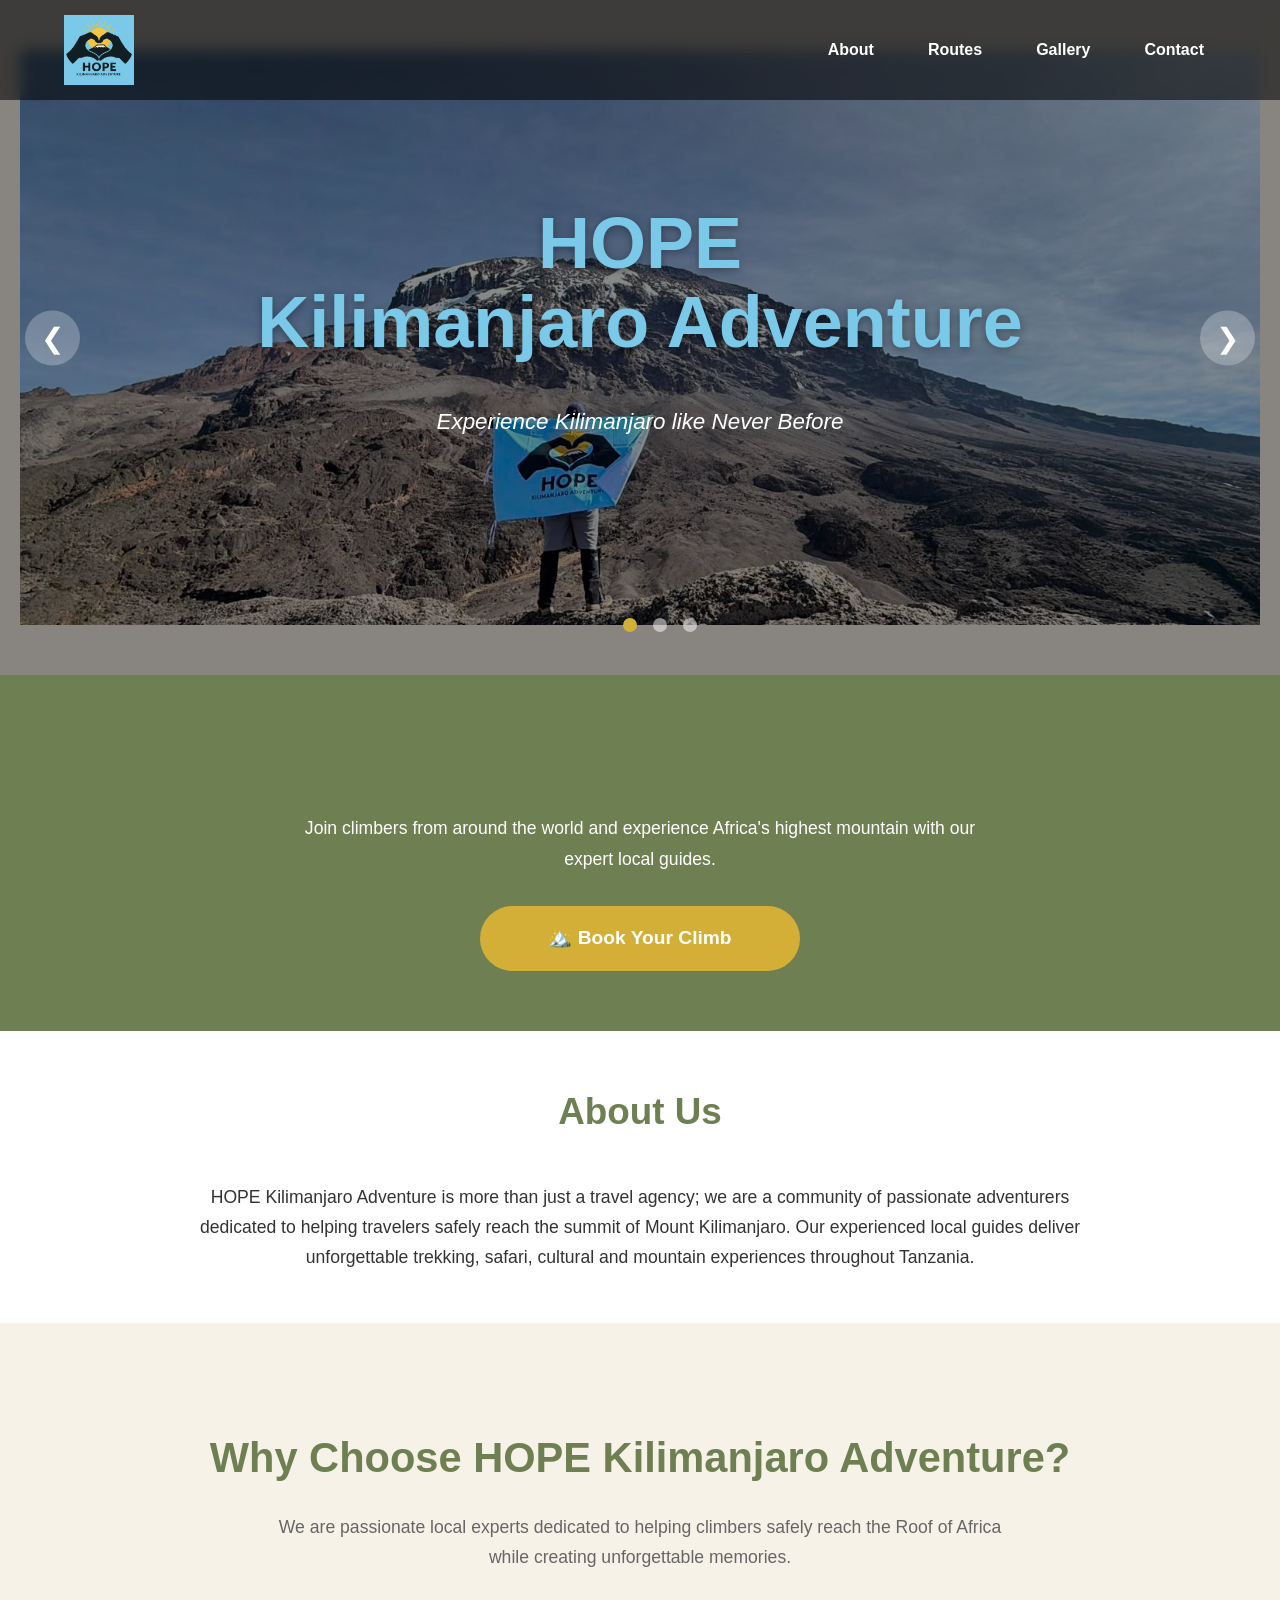
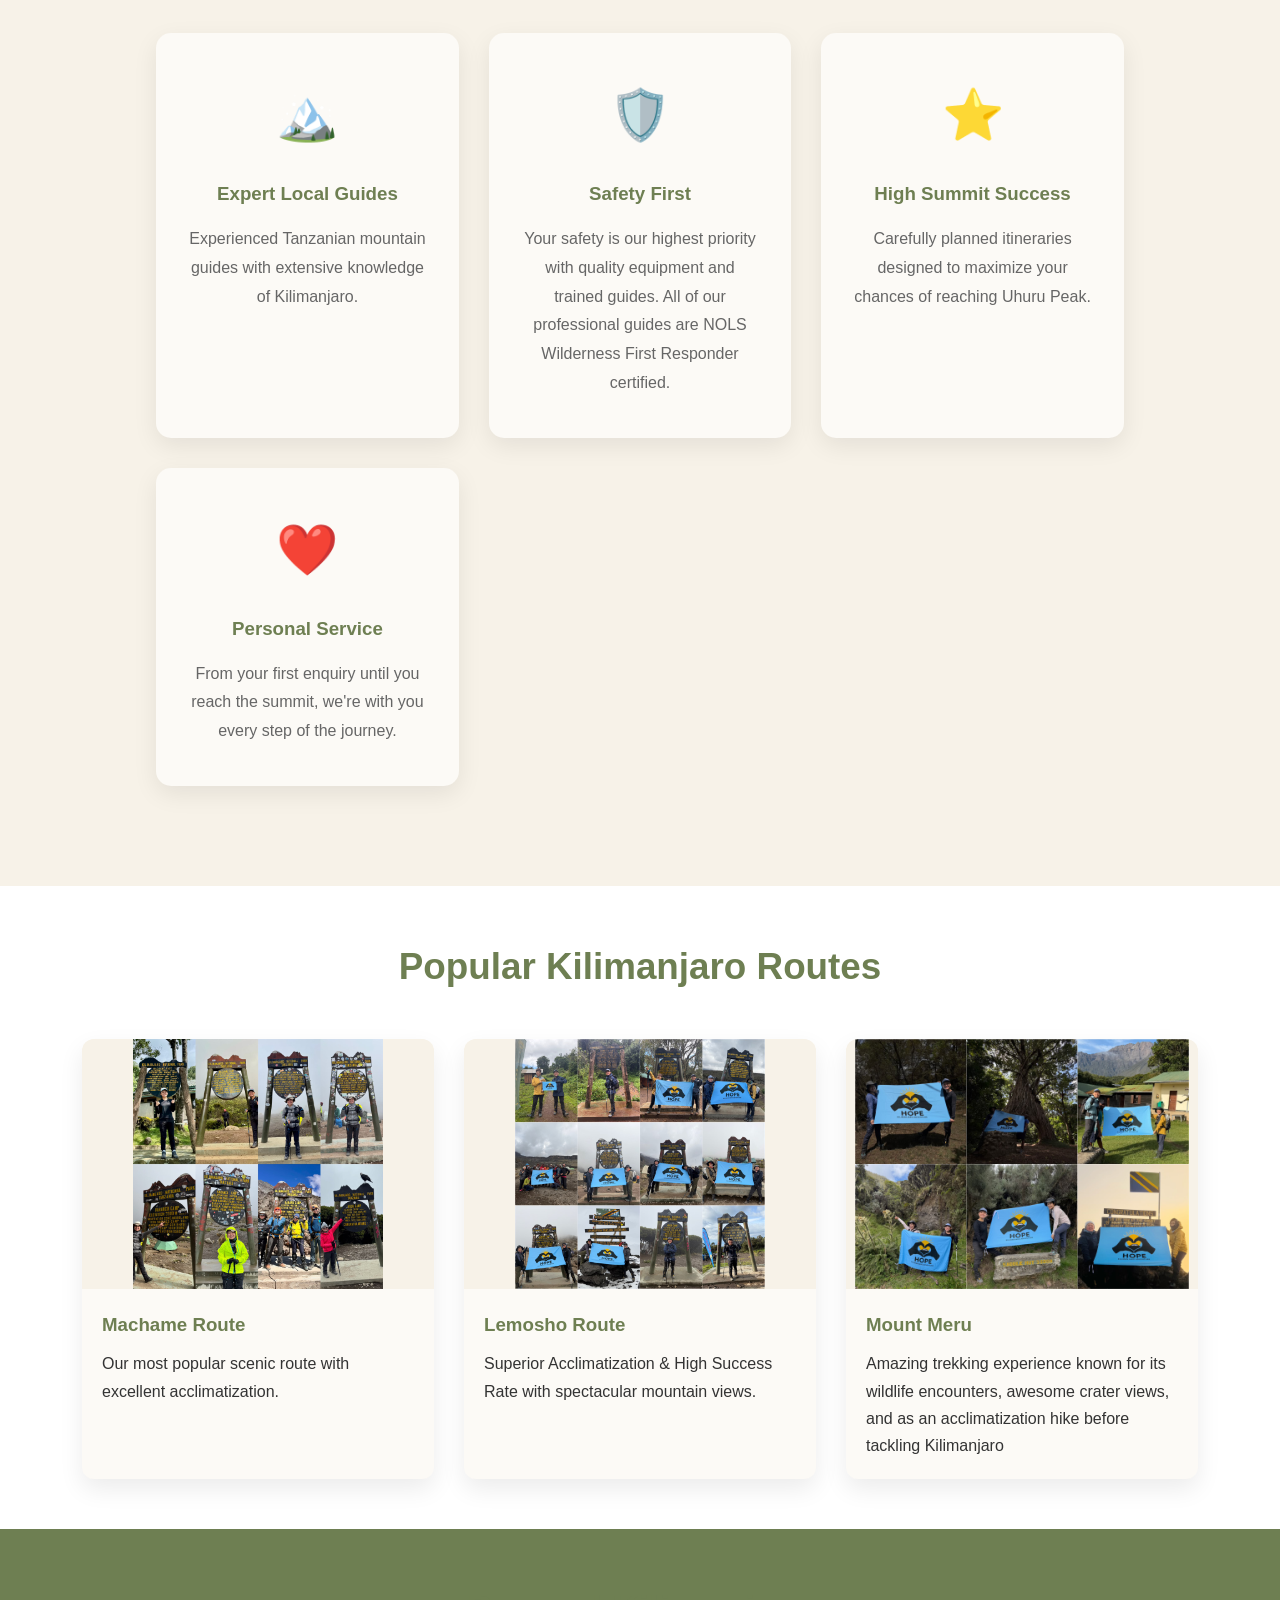
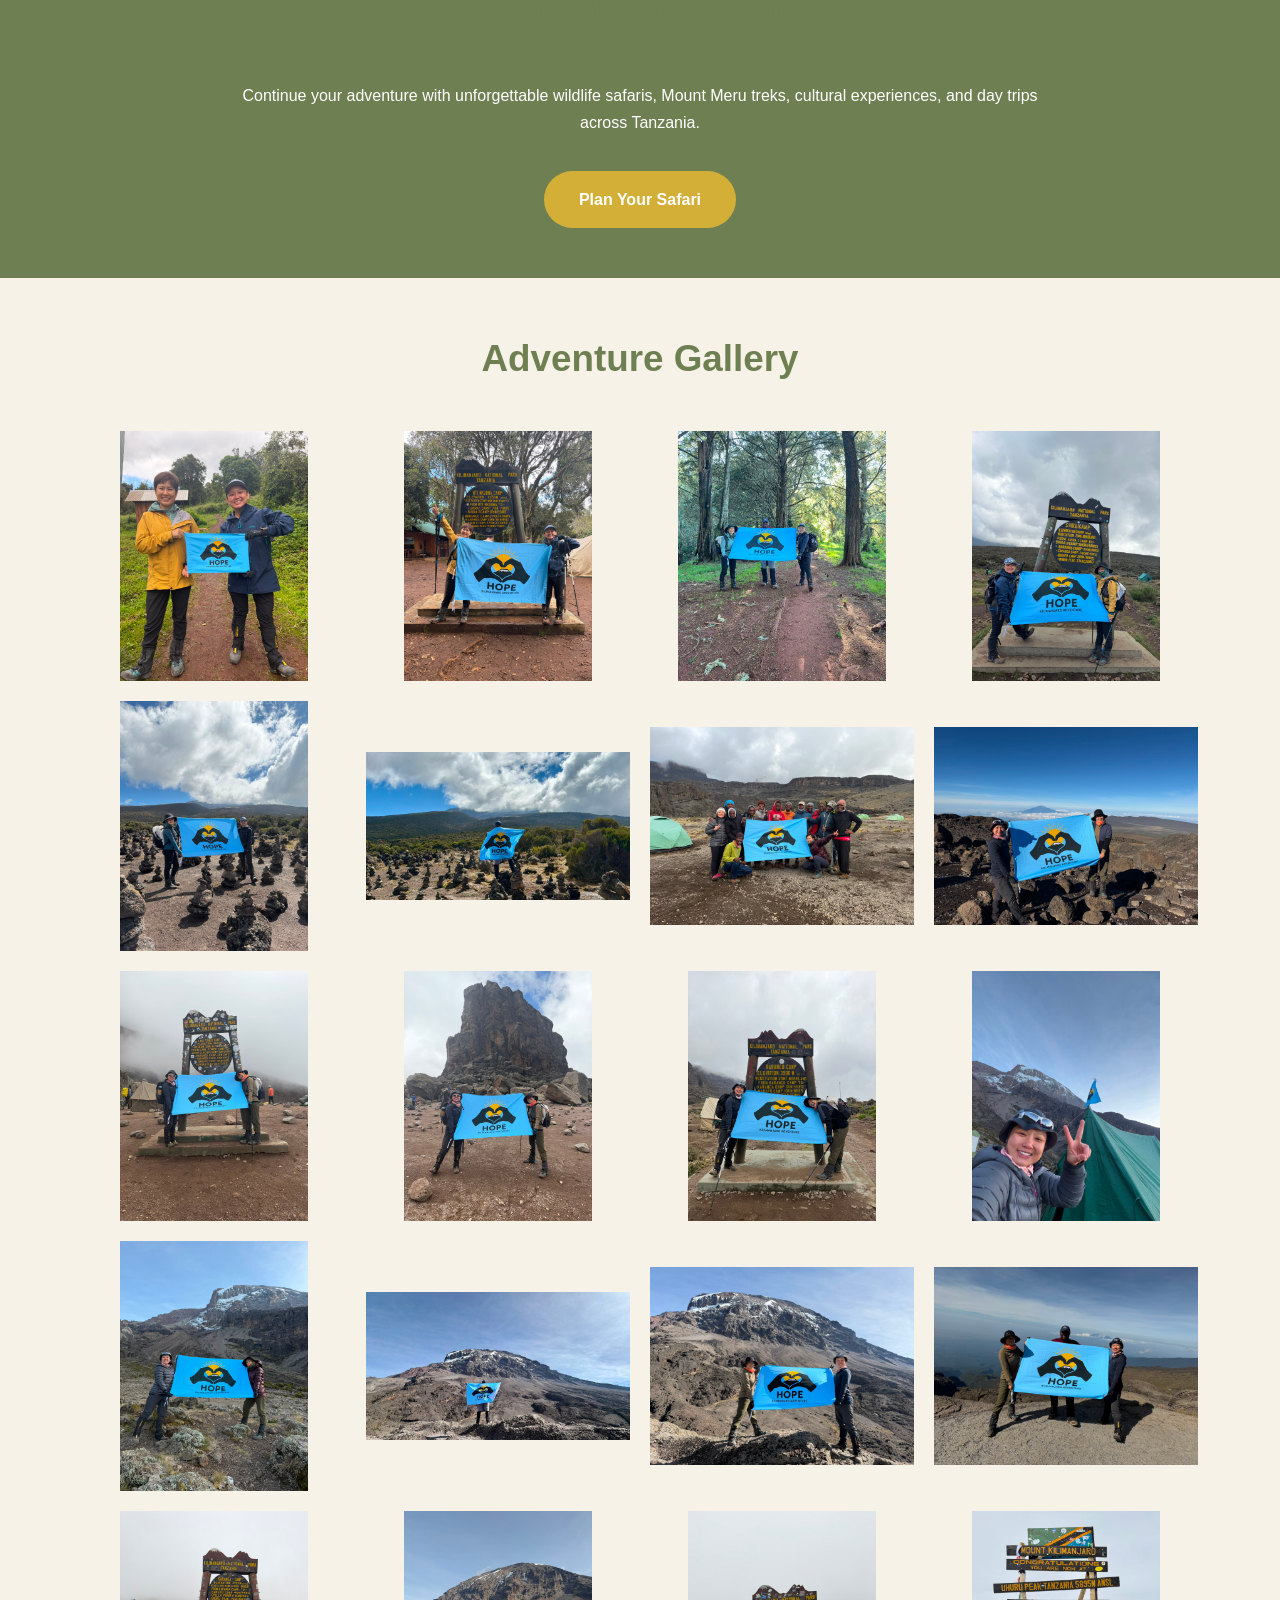
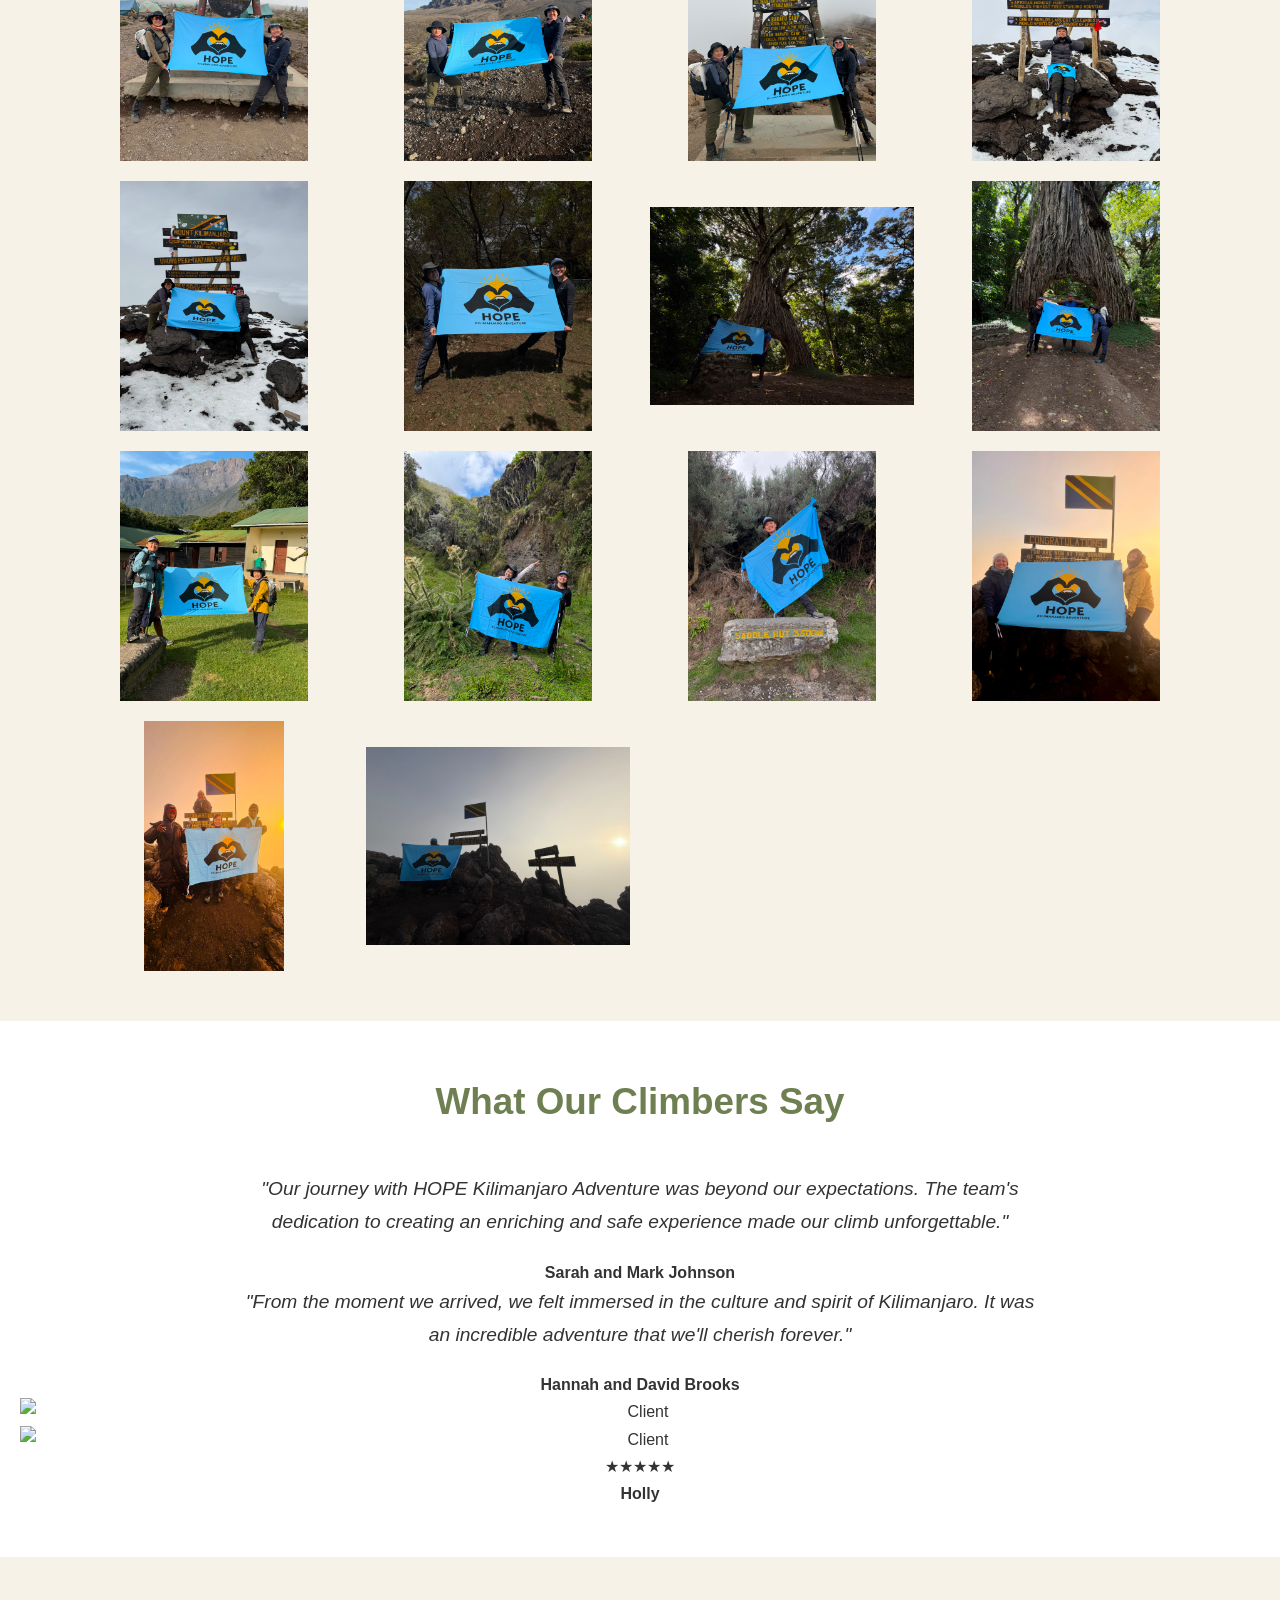
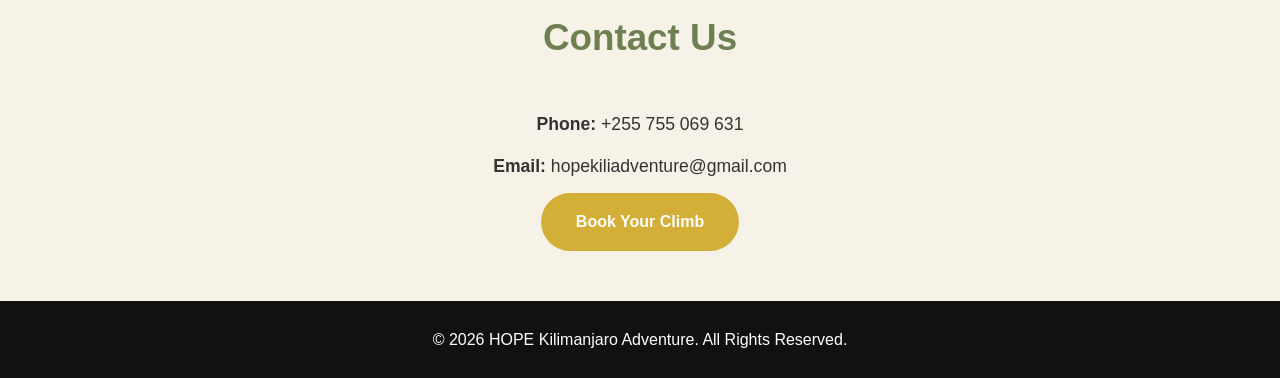
==== index.html @ ccfd760a "Update index.html" ====
<!DOCTYPE html>
<html lang="en">
<head>
    <meta charset="UTF-8">
    <meta name="viewport" content="width=device-width, initial-scale=1.0">
    <title>HOPE Kilimanjaro Adventure | Climb the Roof of Africa</title>

    <meta name="description" content="Experience unforgettable Kilimanjaro climbing adventures with HOPE Kilimanjaro Adventure. Local guides, safe expeditions, wildlife safaris, Mount Meru treks and cultural tours. You will. You can. You do it.">
<meta name="viewport" content="width=device-width, initial-scale=1.0">
    <link rel="stylesheet" href="css/style.css">
</head>

<body>

<!-- ================= HEADER ================= -->

<header class="header">
    <div class="container">

        <a href="#" class="logo">
            <img src="images/logo.jpeg" alt="Logo">
        </a>

        <div class="menu-toggle" id="menu-toggle">
            <span></span>
            <span></span>
            <span></span>
        </div>

   <nav class="navbar" id="navbar">
    <ul>
        <li><a href="#about">About</a></li>
        <li><a href="#routes">Routes</a></li>
        <li><a href="#gallery">Gallery</a></li>
        <li><a href="#contact">Contact</a></li>
    </ul>
</nav>

    </div>
</header>


  <!-- ================= HERO SLIDER ================= -->

<section class="hero">

    <div class="slider">

        <!-- Slide 1 -->
        <div class="slide active">
            <img src="images/hero.jpeg" alt="Mount Kilimanjaro">
        </div>

        <!-- Slide 2 -->
        <div class="slide">
            <img src="images/summit.png" alt="Kilimanjaro Summit">
        </div>

        <!-- Slide 3 (Upload later as images/slide3.jpeg) -->
        <div class="slide">
            <img src="images/slide3.png" alt="Kilimanjaro Adventure">
        </div>

    </div>

    <!-- Dark Overlay -->

    <div class="hero-overlay">

        <h1>
            <span class="gold">HOPE</span><br>
            Kilimanjaro Adventure
        </h1>

        <p>
            Experience Kilimanjaro like Never Before
        </p>

        
    </div>

    <!-- Navigation Arrows -->

    <button class="prev">&#10094;</button>

    <button class="next">&#10095;</button>

    <!-- Navigation Dots -->

    <div class="dots">

        <span class="dot active"></span>

        <span class="dot"></span>

        <span class="dot"></span>

    </div>

</section>

 <!-- ================= BOOK YOUR CLIMB ================= -->

<section class="book-section">

    <h2>Ready for Your Kilimanjaro Adventure?</h2>

    <p>
        Join climbers from around the world and experience Africa's highest mountain with our expert local guides.
    </p>

    <a href="mailto:hopekiliadventure@gmail.com?subject=Book%20Your%20Climb"
       class="book-btn">
       🏔️ Book Your Climb
    </a>

</section>   
    
<!-- ================= ABOUT ================= -->

<section id="about" class="about">

    <div class="container">

        <h2>About Us</h2>

        <p>
            HOPE Kilimanjaro Adventure is more than just a travel agency;
            we are a community of passionate adventurers dedicated to
            helping travelers safely reach the summit of Mount Kilimanjaro.
            Our experienced local guides deliver unforgettable trekking,
            safari, cultural and mountain experiences throughout Tanzania.
        </p>

    </div>

</section>
<!-- ================= WHY CHOOSE US ================= -->

<section class="why-us">

    <div class="container">

        <h2>Why Choose HOPE Kilimanjaro Adventure?</h2>

        <p class="section-intro">
            We are passionate local experts dedicated to helping climbers safely reach the Roof of Africa while creating unforgettable memories.
        </p>

        <div class="features">

            <div class="feature-card">
                <div class="icon">🏔️</div>
                <h3>Expert Local Guides</h3>
                <p>Experienced Tanzanian mountain guides with extensive knowledge of Kilimanjaro.</p>
            </div>

            <div class="feature-card">
                <div class="icon">🛡️</div>
                <h3>Safety First</h3>
                <p>Your safety is our highest priority with quality equipment and trained guides. All of our professional guides are NOLS Wilderness First Responder certified.</p>
            </div>

            <div class="feature-card">
                <div class="icon">⭐</div>
                <h3>High Summit Success</h3>
                <p>Carefully planned itineraries designed to maximize your chances of reaching Uhuru Peak.</p>
            </div>

            <div class="feature-card">
                <div class="icon">❤️</div>
                <h3>Personal Service</h3>
                <p>From your first enquiry until you reach the summit, we're with you every step of the journey.</p>
            </div>

        </div>

    </div>

</section>

<!-- ================= FEATURED ROUTES ================= -->

<section id="routes" class="routes">

    <div class="container">

        <h2>Popular Kilimanjaro Routes</h2>

        <div class="route-grid">

            <div class="route-card">
                <img src="images/machame.jpeg" alt="Machame Route">
                <h3>Machame Route</h3>
                <p>Our most popular scenic route with excellent acclimatization.</p>
            </div>

            <div class="route-card">
                <img src="images/lemosho.jpeg" alt="Lemosho Route">
                <h3>Lemosho Route</h3>
                <p>Superior Acclimatization & High Success Rate with spectacular mountain views.</p>
            </div>

            <div class="route-card">
                <img src="images/meru.jpeg" alt="Northern Circuit">
                <h3>Mount Meru</h3>
                <p>Amazing trekking experience known for its wildlife encounters, awesome crater views, and as an acclimatization hike before tackling Kilimanjaro</p>
            </div>

        </div>

    </div>

</section>

<!-- ================= SAFARI ================= -->

<section class="safari">

    <div class="container">

        <h2>Beyond Kilimanjaro</h2>

        <p>
            Continue your adventure with unforgettable wildlife safaris,
            Mount Meru treks, cultural experiences, and day trips across Tanzania.
        </p>

        <a href="mailto:hopekiliadventure@gmail.com?subject=Safari%20Inquiry" class="btn">
            Plan Your Safari
        </a>

    </div>

</section>

<!-- ================= GALLERY PREVIEW ================= -->

<section id="gallery" class="gallery-preview">

    <div class="container">

        <h2>Adventure Gallery</h2>

        <div class="gallery-grid">

            <img src="images/kili001.jpeg" alt="Kilimanjaro">

            <img src="images/kili002.jpeg" alt="Kilimanjaro">

            <img src="images/kili003.jpeg" alt="Kilimanjaro">

              <img src="images/kili004.jpeg" alt="Kilimanjaro">

               <img src="images/kili005.jpeg" alt="Kilimanjaro">

            <img src="images/kili006.jpeg" alt="Kilimanjaro">

            <img src="images/kili007.jpeg" alt="Kilimanjaro">

              <img src="images/kili008.jpeg" alt="Kilimanjaro">

            <img src="images/kili009.jpeg" alt="Kilimanjaro">

            <img src="images/kili010.jpeg" alt="Kilimanjaro">

            <img src="images/kili013.jpeg" alt="Kilimanjaro">

            <img src="images/kili014.jpeg" alt="Kilimanjaro">

              <img src="images/kili015.jpeg" alt="Kilimanjaro">

              <img src="images/kili016.jpeg" alt="Kilimanjaro">

              <img src="images/kili017.jpeg" alt="Kilimanjaro">

               <img src="images/kili018.jpeg" alt="Kilimanjaro">

            <img src="images/kili019.jpeg" alt="Kilimanjaro">

            <img src="images/kili020.jpeg" alt="Kilimanjaro">

              <img src="images/kili021.jpeg" alt="Kilimanjaro">

             <img src="images/kili022.jpeg" alt="Kilimanjaro">

              <img src="images/kili023.jpeg" alt="Kilimanjaro">

                  <img src="images/meru01.jpeg" alt="Meru">

            <img src="images/meru02.jpeg" alt="Meru">

            <img src="images/meru03.jpeg" alt="Meru">

              <img src="images/meru04.jpeg" alt="Meru">

               <img src="images/meru05.jpeg" alt="Meru">

            <img src="images/meru06.jpeg" alt="Meru">

            <img src="images/meru07.jpeg" alt="Meru">

              <img src="images/meru08.jpeg" alt="Meru">

            
              <img src="images/meru09.jpeg" alt="Meru">
        </div>

    </div>

</section>

<!-- ================= TESTIMONIALS ================= -->

<section class="testimonials">

    <div class="container">

        <h2>What Our Climbers Say</h2>

        <blockquote>
            "Our journey with HOPE Kilimanjaro Adventure was beyond our expectations. The team's dedication to creating an enriching and safe experience made our climb unforgettable."

       </blockquote>

        <p><strong>Sarah and Mark Johnson</strong></p>
 <blockquote>
            "From the moment we arrived, we felt immersed in the culture and spirit of Kilimanjaro. It was an incredible adventure that we'll cherish forever."

       </blockquote>

        <p><strong>Hannah and David Brooks</strong></p>

        
    </div>

    <img src="images/client_holly.jpg" alt="Client" class="testimonial-photo">

    <div class="testimonial">
    
    <img src="images/client_holly.jpg" 
         alt="Client" 
         class="testimonial-photo">

       <div>★★★★★</div>

    <h4>Holly</h4>
</div>
</section>

<!-- ================= CONTACT ================= -->

<section id="contact" class="contact">

    <div class="container">

        <h2>Contact Us</h2>

        <p><strong>Phone:</strong> +255 755 069 631</p>

        <p><strong>Email:</strong> hopekiliadventure@gmail.com</p>

        <a href="mailto:hopekiliadventure@gmail.com?subject=Book%20Your%20Climb" class="btn">
            Book Your Climb
        </a>

    </div>

</section>

<!-- ================= FOOTER ================= -->

<footer class="footer">

    <div class="container">

        <p>&copy; 2026 HOPE Kilimanjaro Adventure. All Rights Reserved.</p>

    </div>

</footer>

<script src="js/script.js"></script>

</body>
</html>
---- css/style.css ----
/* ==================================================
   HOPE Kilimanjaro Adventure
   Main Stylesheet
================================================== */

*{
    margin:0;
    padding:0;
    box-sizing:border-box;
}

html{
    scroll-behavior:smooth;
}

body{
    font-family:Arial, Helvetica, sans-serif;
    color:#333;
    background:#fff;
    line-height:1.7;
}

img{
    max-width:100%;
    display:block;
}

a{
    text-decoration:none;
}

.container{
    width:90%;
    max-width:1200px;
    margin:auto;
}

/* ================= HEADER ================= */

.header{
    position:fixed;
    top:0;
    left:0;
    width:100%;
    z-index:999;
    background:rgba(0,0,0,.55);
    backdrop-filter:blur(8px);
}

.header .container{
    display:flex;
    justify-content:space-between;
    align-items:center;
    padding:15px 0;
}

.logo img{
    height:70px;
    transition:all .3s ease;
}


.navbar ul{
    display:flex;
    list-style:none;
    gap:30px;
}

.navbar a{
    color:#fff;
    font-weight:bold;
    transition:.3s;
    padding:12px;
    display:block;
}

.navbar a:hover{
    color:#d4af37;
}

/* ================= HERO ================= */


.hero{
    position:relative;
    height:75vh;
    overflow:hidden;
}

.hero-image{
    width:100%;
    height:100%;
    object-fit:cover;
}

.hero-overlay{
    position:absolute;
    inset:0;
    background:rgba(0,0,0,.45);
    display:flex;
    flex-direction:column;
    justify-content:center;
    align-items:center;
    text-align:center;
    color:#fff;
    padding:20px;
}

.hero-overlay h1{
    font-size:4rem;
    margin-bottom:20px;
}

.hero-overlay p{
    font-size:1.3rem;
    max-width:700px;
    margin-bottom:30px;
}

.btn{
    display:inline-block;
    background:#d4af37;
    color:#fff;
    padding:15px 35px;
    border-radius:40px;
    font-weight:bold;
    transition:.3s;
}

.btn:hover{
    background:#6E7F52;
    transform:translateY(-3px);
}

/* ================= SECTIONS ================= */

section{
    padding:50px 20px;
    background:#F7F2E8;   /* Natural light beige */
}

section h2{
    text-align:center;
    font-size:2.3rem;
    color:#6E7F52;
    margin-bottom:40px;
}

/* ================= ABOUT ================= */

.about,
.routes,
.testimonials{
    background:#FFFFFF;
}

.about p{
    max-width:900px;
    margin:0 auto;
    text-align:center;
    font-size:1.1rem;
}

/* ================= WHY CHOOSE US ================= */

/* ===========================
   WHY CHOOSE US
=========================== */

.why-us{
    padding:100px 8%;
    background:#F7F2E8;
    text-align:center;
}

.why-us h2{
    font-size:2.6rem;
    color:#6E7F52;
    margin-bottom:20px;
}

.section-intro{
    max-width:760px;
    margin:0 auto 60px;
    font-size:1.1rem;
    color:#666;
}

.features{
    display:grid;
    grid-template-columns:repeat(auto-fit,minmax(250px,1fr));
    gap:30px;
}

.feature-card{
     background:#FCFAF6;
    padding:40px 30px;
    border-radius:15px;
    transition:.3s;
    box-shadow:0 8px 25px rgba(0,0,0,.08);
}

.feature-card:hover{
    transform:translateY(-10px);
}

.icon{
    font-size:50px;
    margin-bottom:20px;
}

.feature-card h3{
    color:#6E7F52;
    margin-bottom:15px;
}

.feature-card p{
    color:#666;
    line-height:1.8;
}

/* ================= ROUTES ================= */

.routes{
    background:#fff;
}

.route-grid{
    display:grid;
    grid-template-columns:repeat(auto-fit,minmax(300px,1fr));
    gap:30px;
}

.route-card{
   background:#FCFAF6;
   border-radius:12px;
    overflow:hidden;
    box-shadow:0 10px 25px rgba(0,0,0,.08);
    transition:.3s;
}

.route-card:hover{
    transform:translateY(-10px);
}

.route-card img{
     width:100%;
    height:250px;
    object-fit:contain;
   background:#F7F2E8;
}

.route-card h3{
    padding:20px 20px 10px;
    color:#6E7F52;
}

.route-card p{
    padding:0 20px 20px;
}

/* ================= SAFARI ================= */

.safari{
    background:#6E7F52;
    color:#fff;
    text-align:center;
}

.safari p{
    max-width:800px;
    margin:20px auto 35px;
}

/* ================= GALLERY ================= */

.gallery-preview{
     background:#F7F2E8;
}

.gallery-grid{
    display:grid;
    grid-template-columns:repeat(auto-fit,minmax(250px,1fr));
    gap:20px;
}

.gallery-grid img{
      width:100%;
    height:250px;
    object-fit:contain;
    object-position:center;
    background:#F7F2E8;   /* Matches your beige theme */
    border-radius:10px;
    transition:.3s;
}

.gallery-grid img:hover{
    transform:scale(1.05);
}

/* ================= TESTIMONIALS ================= */

.testimonials{
    background:#ffffff;
    text-align:center;
}

.testimonials blockquote{
    max-width:800px;
    margin:0 auto 20px;
    font-size:1.2rem;
    font-style:italic;
}

/* ================= CONTACT ================= */

.contact{
 background:#F7F2E8;
   text-align:center;
}

.contact p{
    margin:12px 0;
    font-size:1.1rem;
}

/* ================= FOOTER ================= */

.footer{
    background:#111;
    color:#fff;
    text-align:center;
    padding:25px;
}

/* ==========================================
   HERO IMAGE SLIDER
========================================== */

.hero{
    position:relative;
    width:100%;
    height:75vh;
    overflow:hidden;
}

.slider{
    width:100%;
    height:100%;
    position:relative;
}

.slide{
    position:absolute;
    width:100%;
    height:100%;
    opacity:0;
    transition:opacity 1.2s ease-in-out;
}

.slide.active{
    opacity:1;
}

.slide img{
    width:100%;
    height:100%;
    object-fit:cover;
}

.hero-overlay{
    position:absolute;
    inset:0;
    background:rgba(0,0,0,.45);
    display:flex;
    flex-direction:column;
    justify-content:center;
    align-items:center;
    text-align:center;
    color:#fff;
    z-index:5;
    padding:20px;
}
.hero-overlay h1{
    font-size:4.5rem;
    line-height:1.1;
    font-weight:700;
    text-shadow:0 5px 20px rgba(0,0,0,.5);
    color:#7AC9E8;
}
.gold{
    color:#7AC9E8;
}

.hero-overlay h1{
    color:#7AC9E8;
    text-shadow:0 2px 8px rgba(0,0,0,.35);
}
.hero-overlay p{
    margin-top:20px;
    font-size:1.4rem;
    font-style:italic;
    max-width:700px;
}

.hero-overlay .btn{
    margin-top:35px;
}

/* ---------- Arrows ---------- */

.prev,
.next{
    position:absolute;
    top:50%;
    transform:translateY(-50%);
    width:55px;
    height:55px;
    border:none;
    border-radius:50%;
    background:rgba(255,255,255,.25);
    color:#fff;
    font-size:28px;
    cursor:pointer;
    z-index:10;
    transition:.3s;
}

.prev{
    left:25px;
}

.next{
    right:25px;
}

.prev:hover,
.next:hover{
    background:#d4af37;
}

/* ---------- Dots ---------- */

.dots{
    position:absolute;
    bottom:35px;
    width:100%;
    text-align:center;
    z-index:10;
}

.dot{
    width:14px;
    height:14px;
    margin:0 6px;
    display:inline-block;
    border-radius:50%;
    background:rgba(255,255,255,.5);
    cursor:pointer;
    transition:.3s;
}

.dot.active{
    background:#d4af37;
}

/* ---------- Mobile ---------- */

@media(max-width:768px){

.hero-overlay h1{
    font-size:2rem;
}

.hero-overlay p{
    font-size:1rem;
}

.prev,
.next{
    width:45px;
    height:45px;
    font-size:22px;
}

}
/* ================= BOOK CTA ================= */

.book-section{
    background:#6E7F52;
    color:white;
    text-align:center;
    padding:60px 20px;
}

.book-section h2{
    font-size:2.3rem;
    margin-bottom:15px;
}

.book-section p{
    max-width:700px;
    margin:0 auto 30px;
    font-size:1.1rem;
    line-height:1.8;
}

.book-btn{
    display:inline-block;
      padding:16px 32px;
    width:90%;
    max-width:320px;
    text-align:center;
       background:#d4af37;
    color:white;
    text-decoration:none;
    font-size:1.2rem;
    font-weight:bold;
    border-radius:50px;
    transition:.3s;
}

.book-btn:hover{
    background:#b88f24;
    transform:translateY(-4px);
}

/* ===================================
   MODERN HAMBURGER MENU
=================================== */

.menu-toggle{
    display:none;
    width:35px;
    cursor:pointer;
    z-index:1001;
}

.menu-toggle span{
    display:block;
    width:35px;
    height:4px;
    margin:6px 0;
    background:#fff;
    border-radius:3px;
    transition:.3s;
}

.menu-toggle.active span:nth-child(1){
    transform:translateY(10px) rotate(45deg);
}

.menu-toggle.active span:nth-child(2){
    opacity:0;
}

.menu-toggle.active span:nth-child(3){
    transform:translateY(-10px) rotate(-45deg);
}

@media (max-width:768px){

.header .container{
    display:flex;
    justify-content:space-between;
    align-items:center;
    padding:12px 20px;
}

.logo img{
    height:55px;
}

.menu-toggle{
    display:block;
}

.navbar{
    position:absolute;
    top:100%;
    left:0;
    width:100%;
    background:rgba(0,0,0,.96);
    display:none;
}

.navbar.active{
    display:block;
}

.navbar ul{
    display:flex;
    flex-direction:column;
    gap:0;
    padding:20px 0;
}

.navbar li{
    list-style:none;
}

.navbar a{
    display:block;
    text-align:center;
    padding:16px;
    color:#fff;
    font-size:18px;
}

}
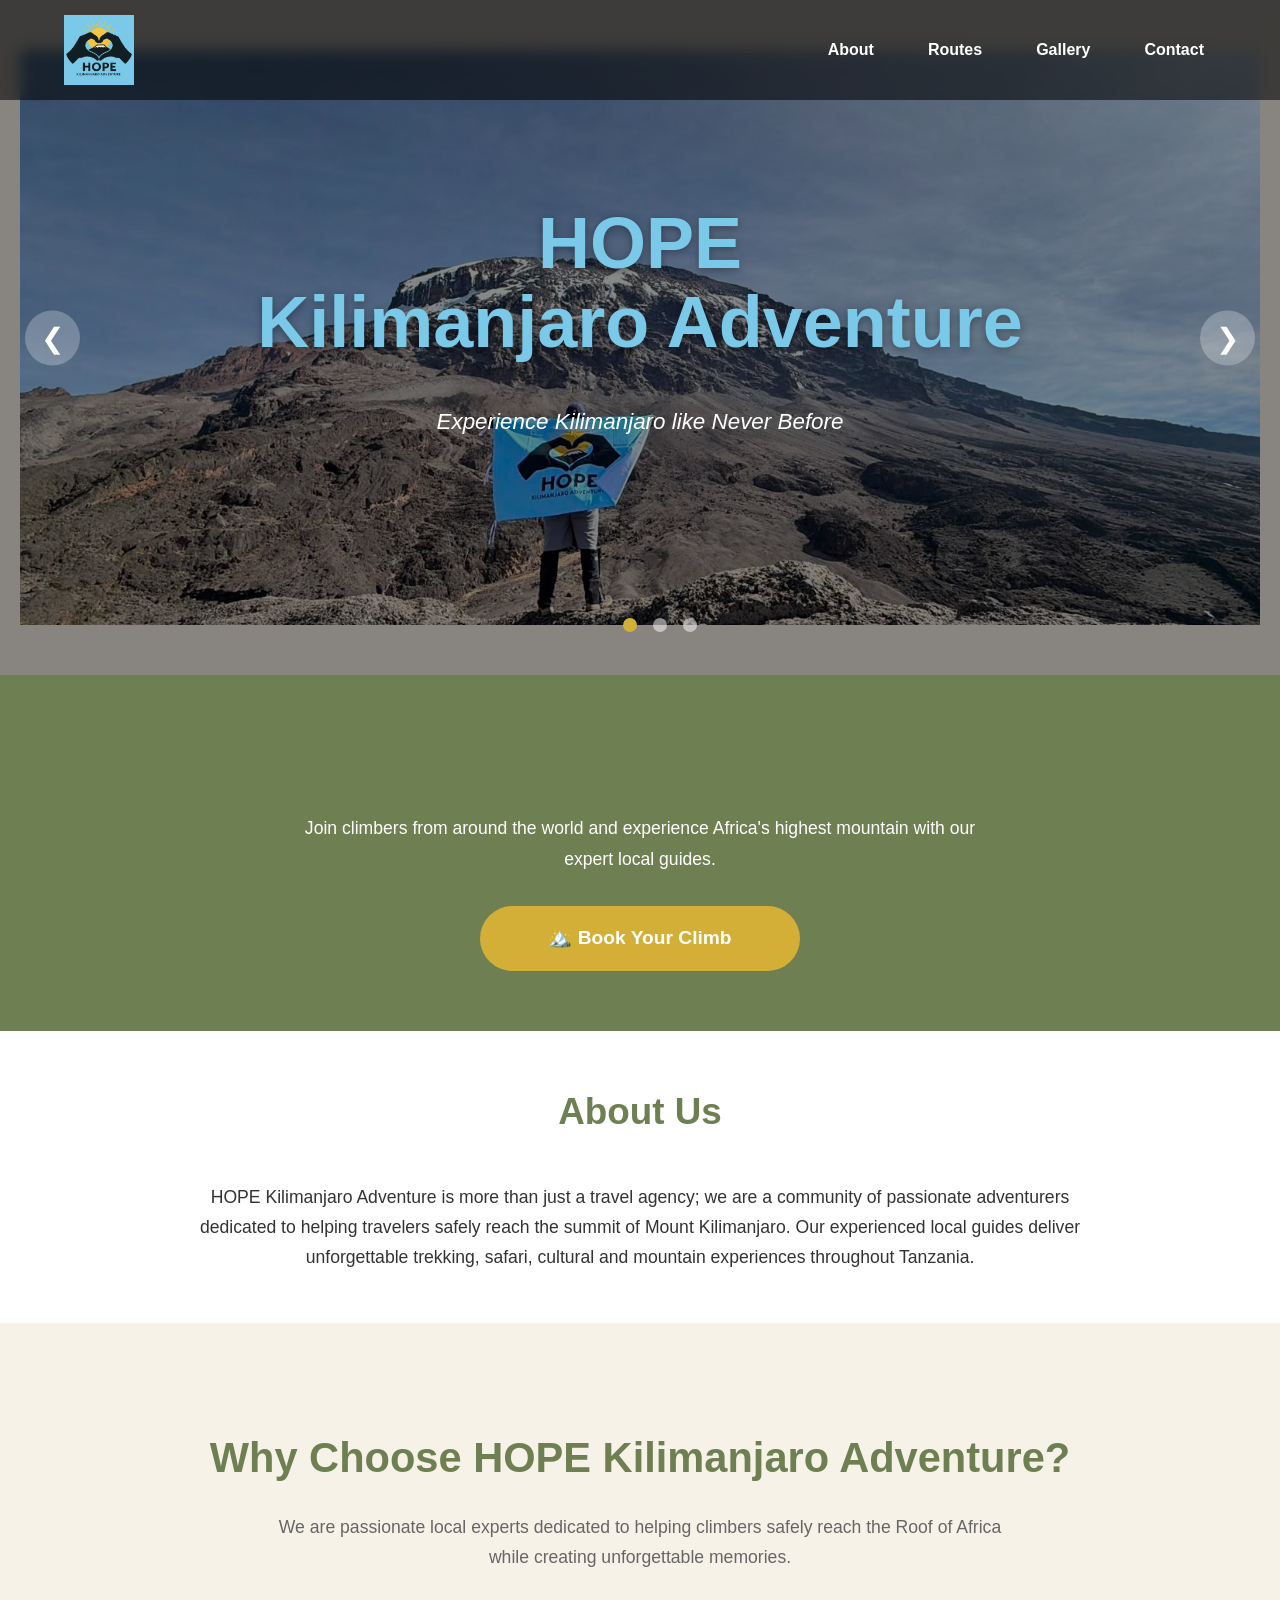
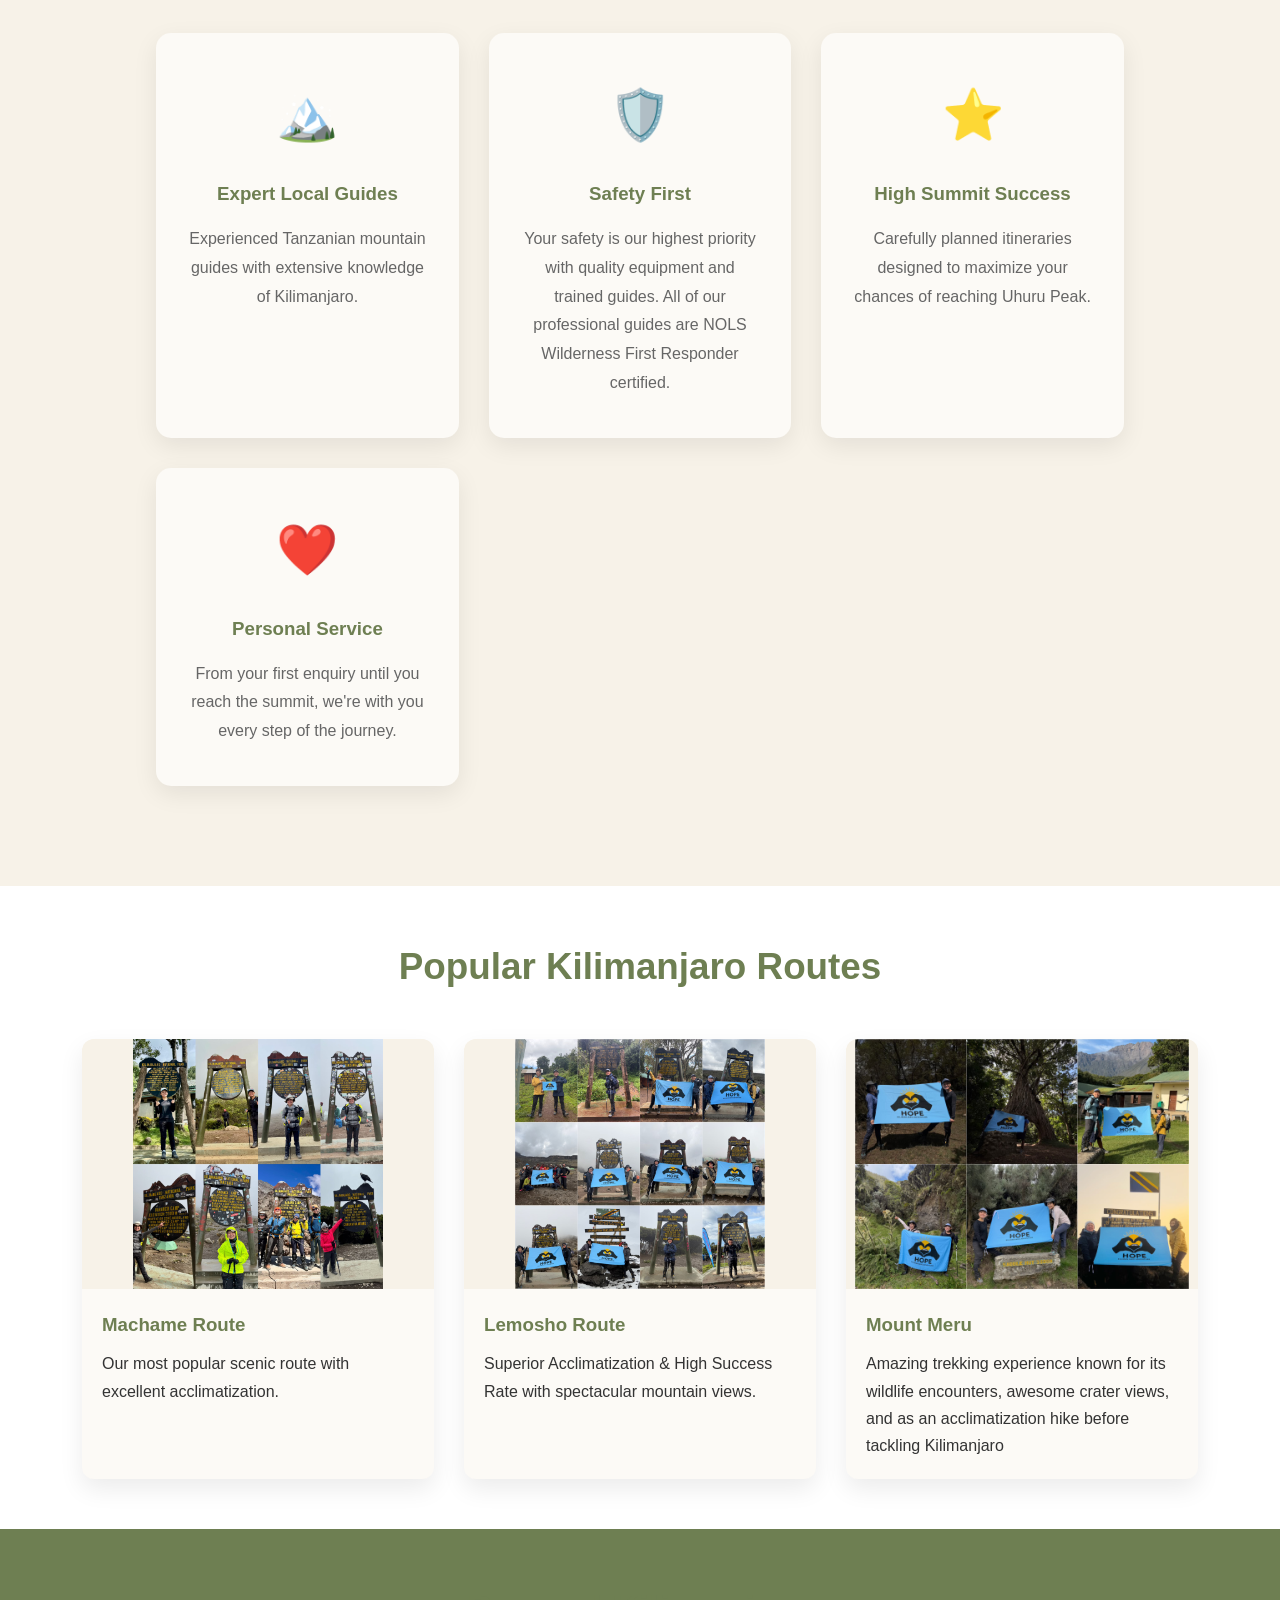
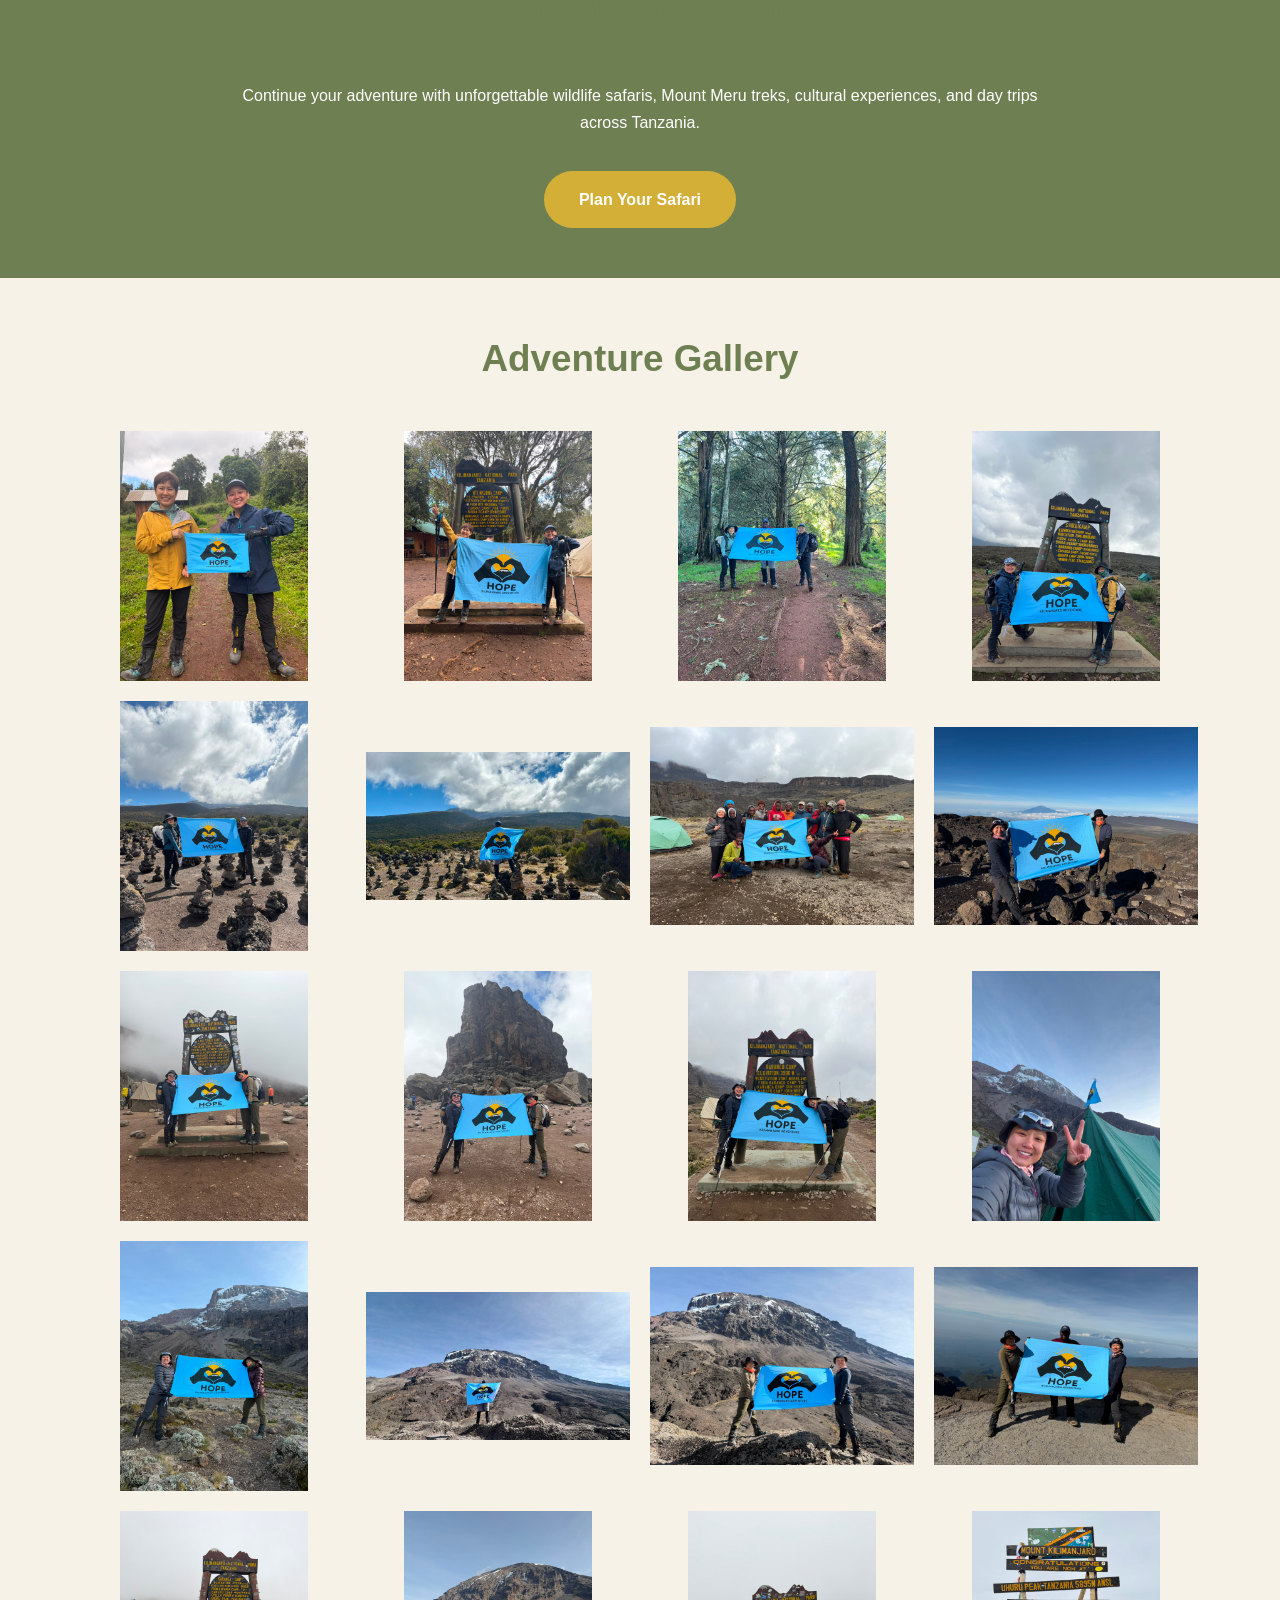
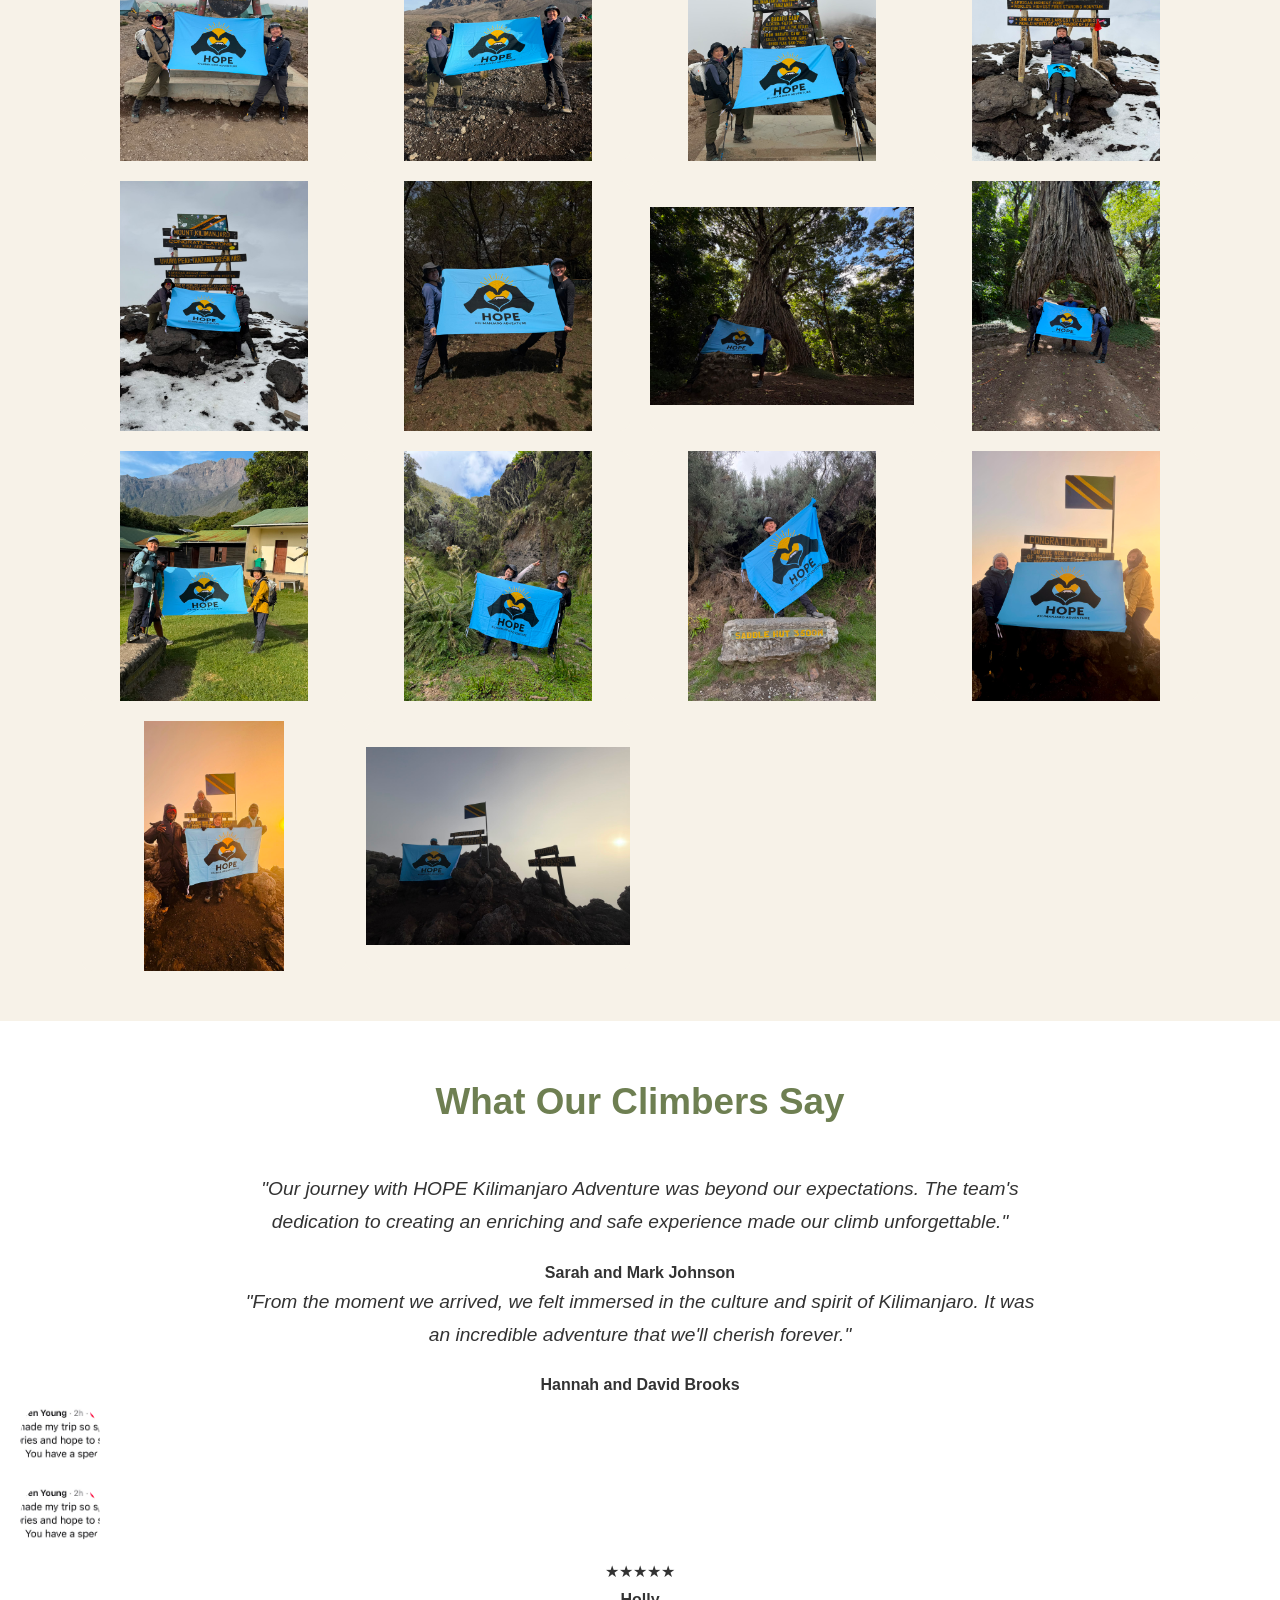
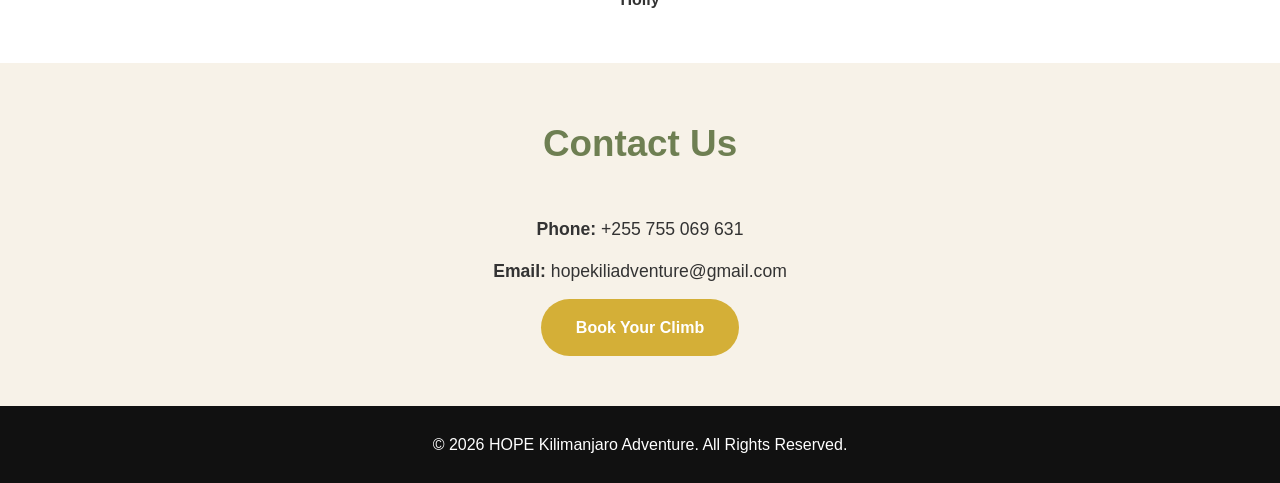
==== commit 1e959654: "Update index.html" ====
--- a/index.html
+++ b/index.html
@@ -334,11 +334,11 @@
         
     </div>
 
-    <img src="images/client_holly.jpg" alt="Client" class="testimonial-photo">
+    <img src="images/client_holly.jpeg" alt="Client" class="testimonial-photo">
 
     <div class="testimonial">
     
-    <img src="images/client_holly.jpg" 
+    <img src="images/client_holly.jpeg" 
          alt="Client" 
          class="testimonial-photo">
 
--- a/css/style.css
+++ b/css/style.css
@@ -310,6 +310,13 @@
     margin:0 auto 20px;
     font-size:1.2rem;
     font-style:italic;
+}
+
+.testimonial-photo {
+    width: 80px;
+    height: 80px;
+    border-radius: 50%;
+    object-fit: cover;
 }
 
 /* ================= CONTACT ================= */
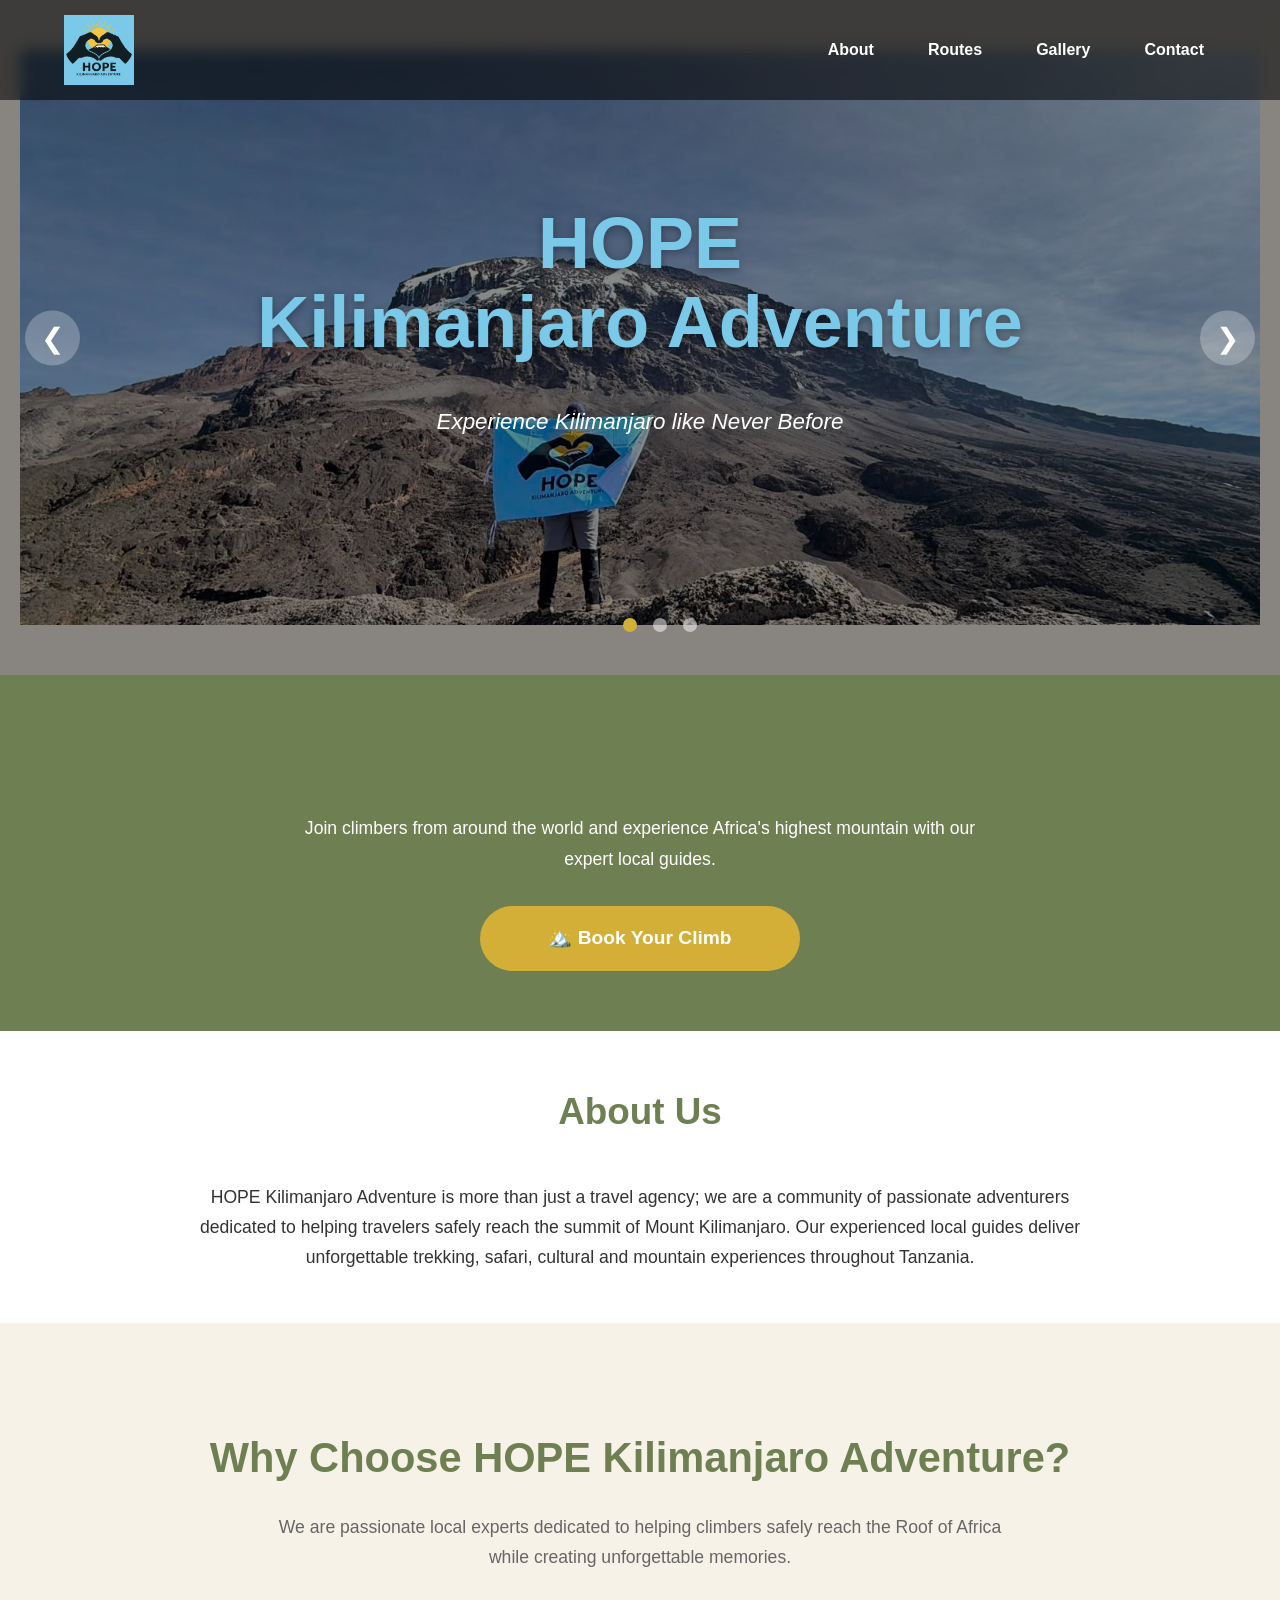
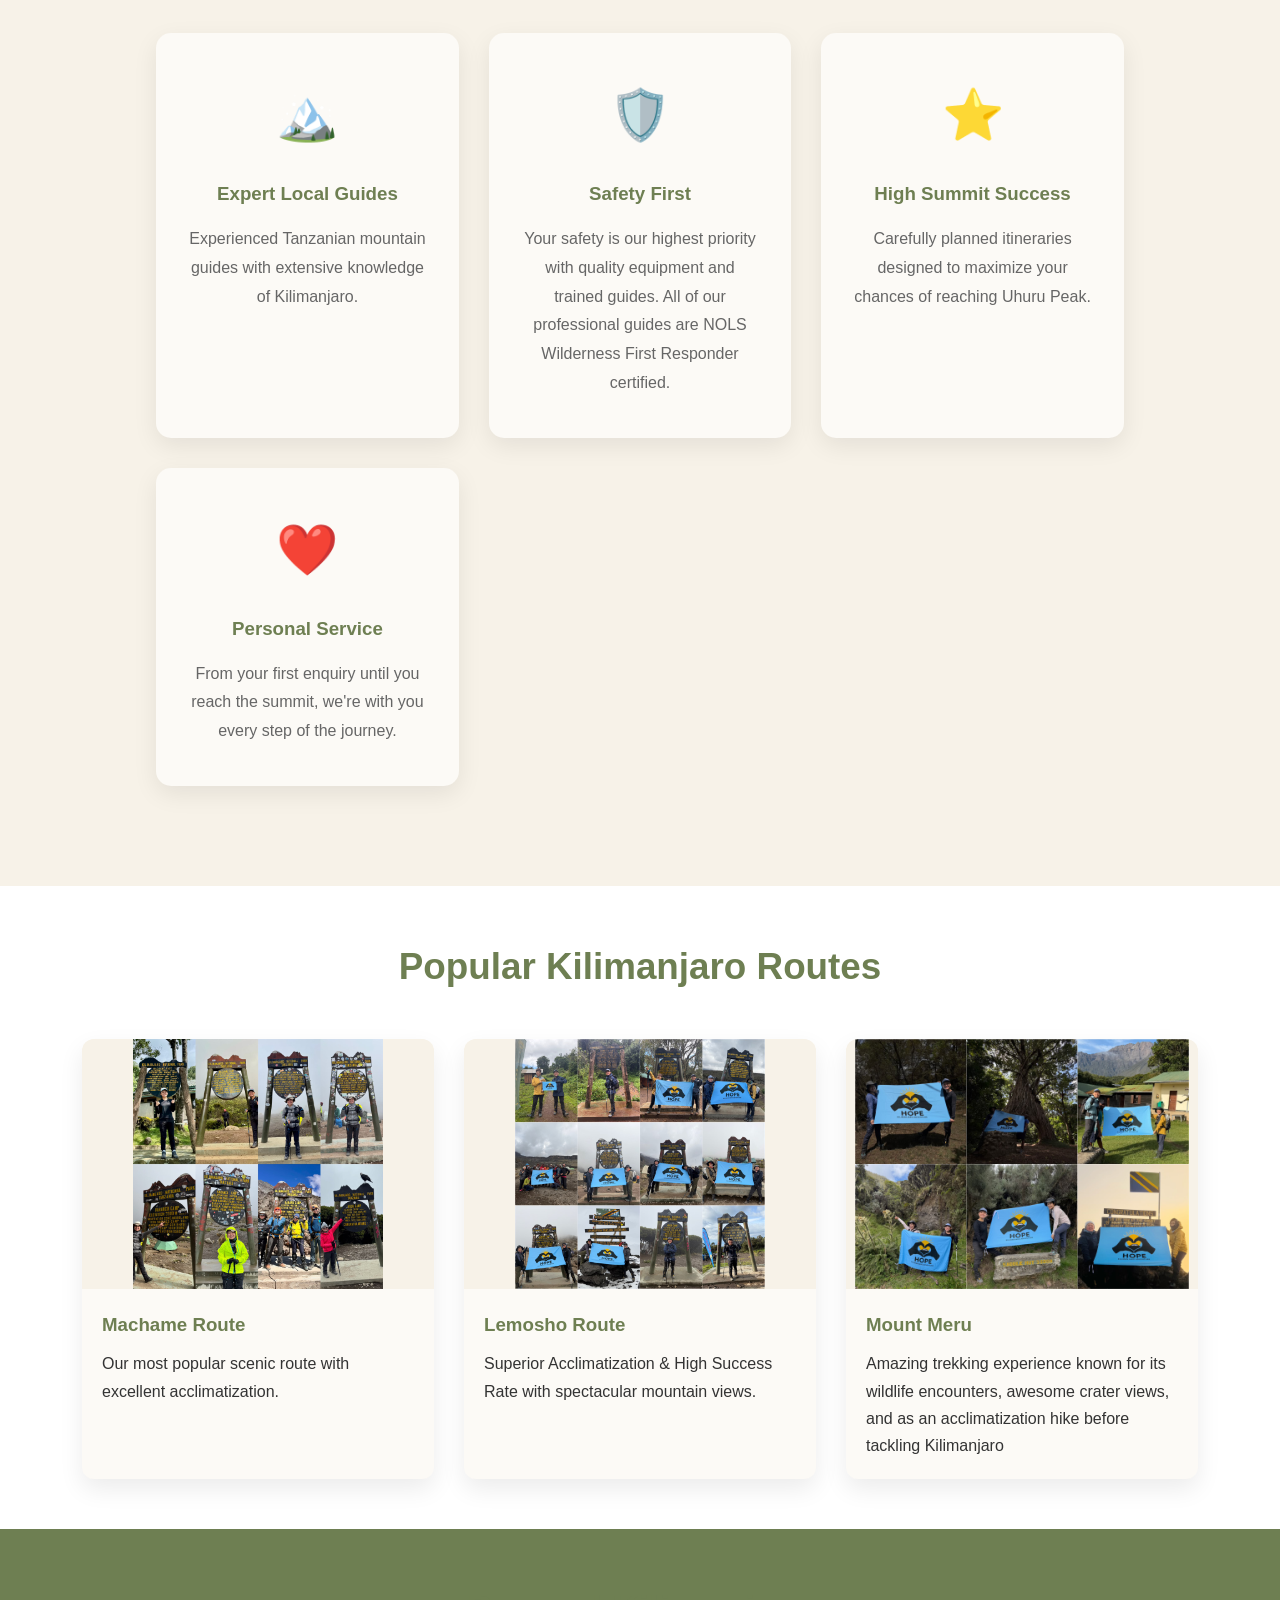
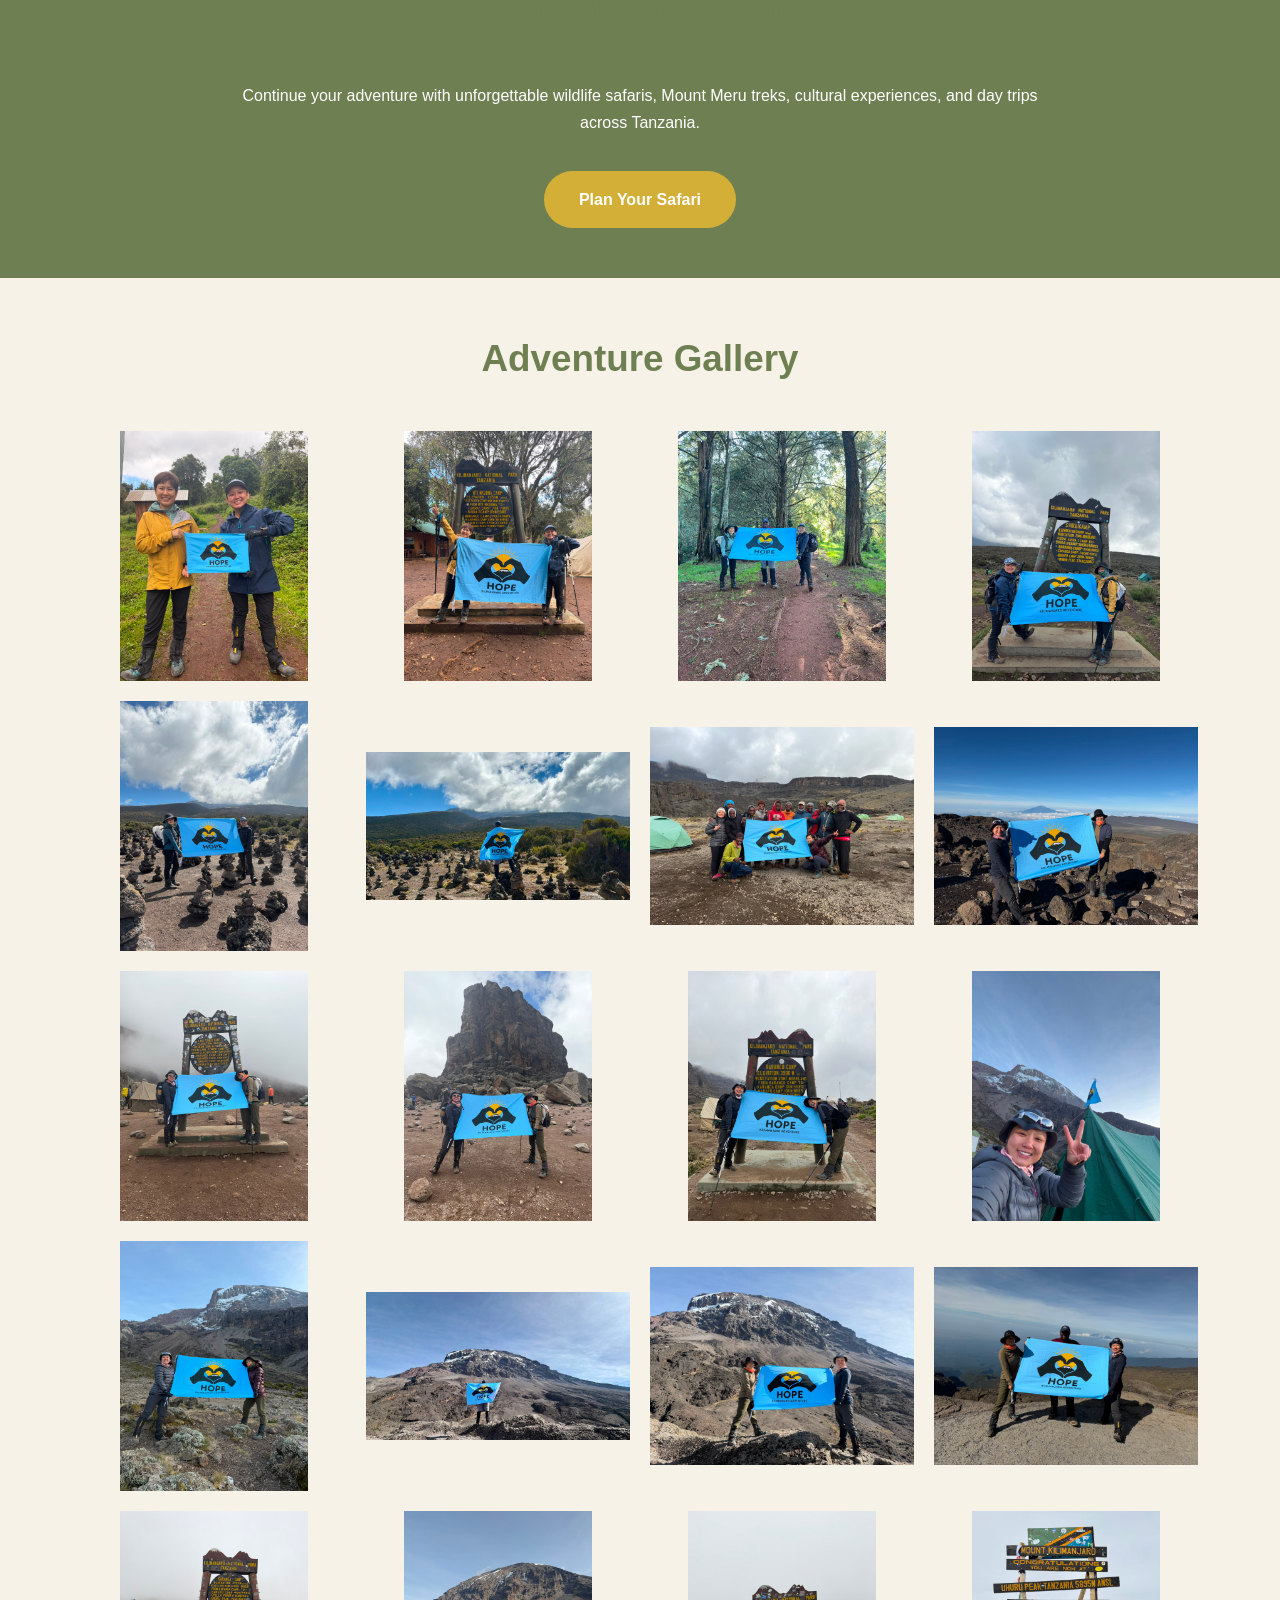
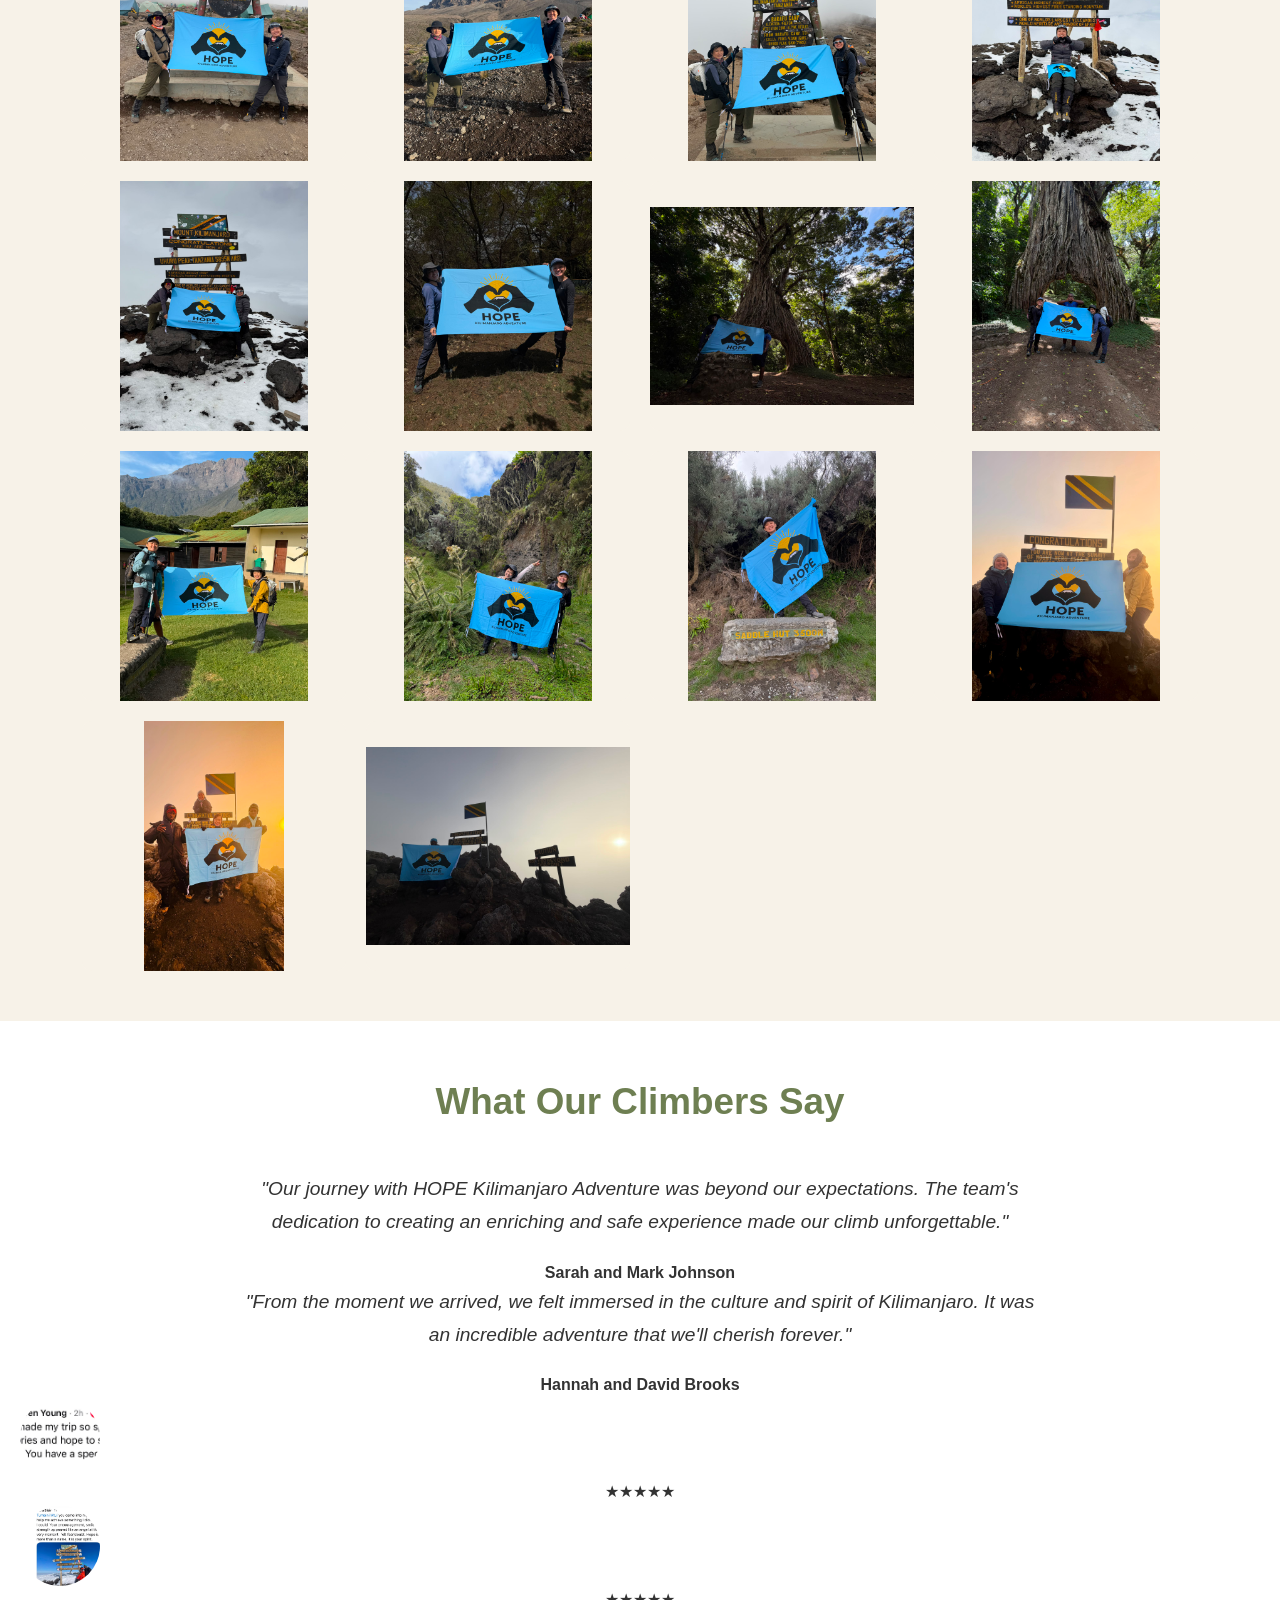
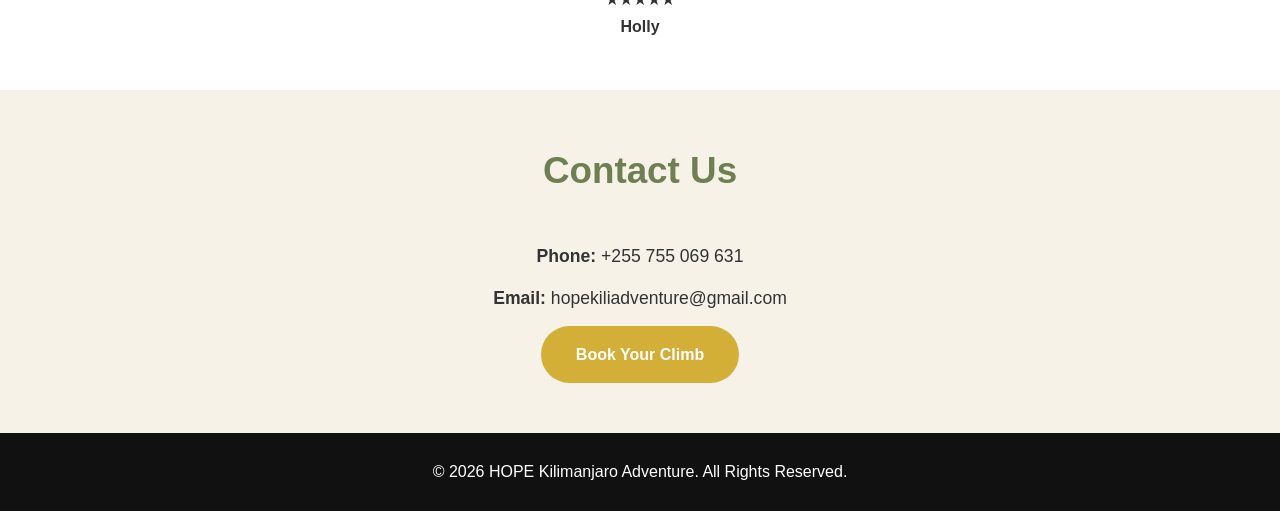
==== commit 88d89884: "Update index.html" ====
--- a/index.html
+++ b/index.html
@@ -336,11 +336,11 @@
 
     <img src="images/client_holly.jpeg" alt="Client" class="testimonial-photo">
 
-    <div class="testimonial">
+
+       <div>★★★★★</div>
     
-    <img src="images/client_holly.jpeg" 
-         alt="Client" 
-         class="testimonial-photo">
+    <img src="images/client_clara.jpeg" alt="Client" class="testimonial-photo">
+
 
        <div>★★★★★</div>
 
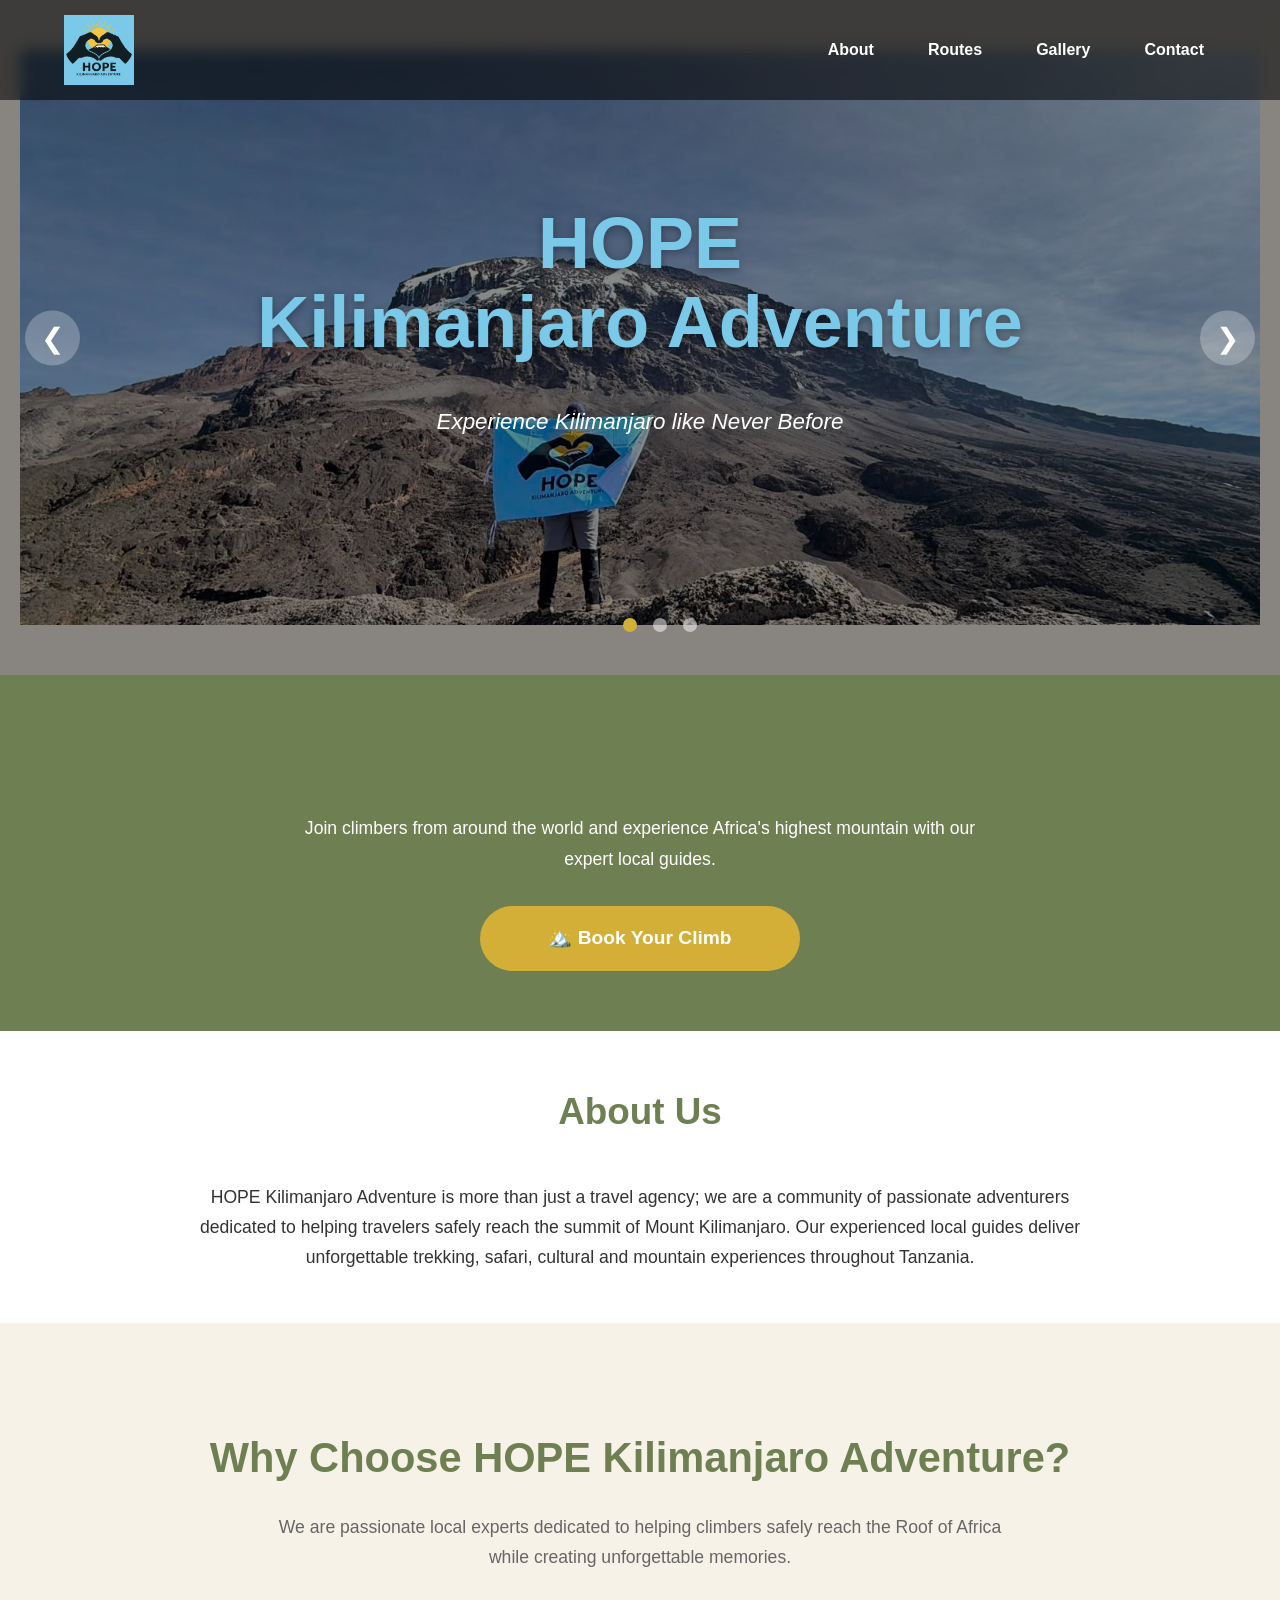
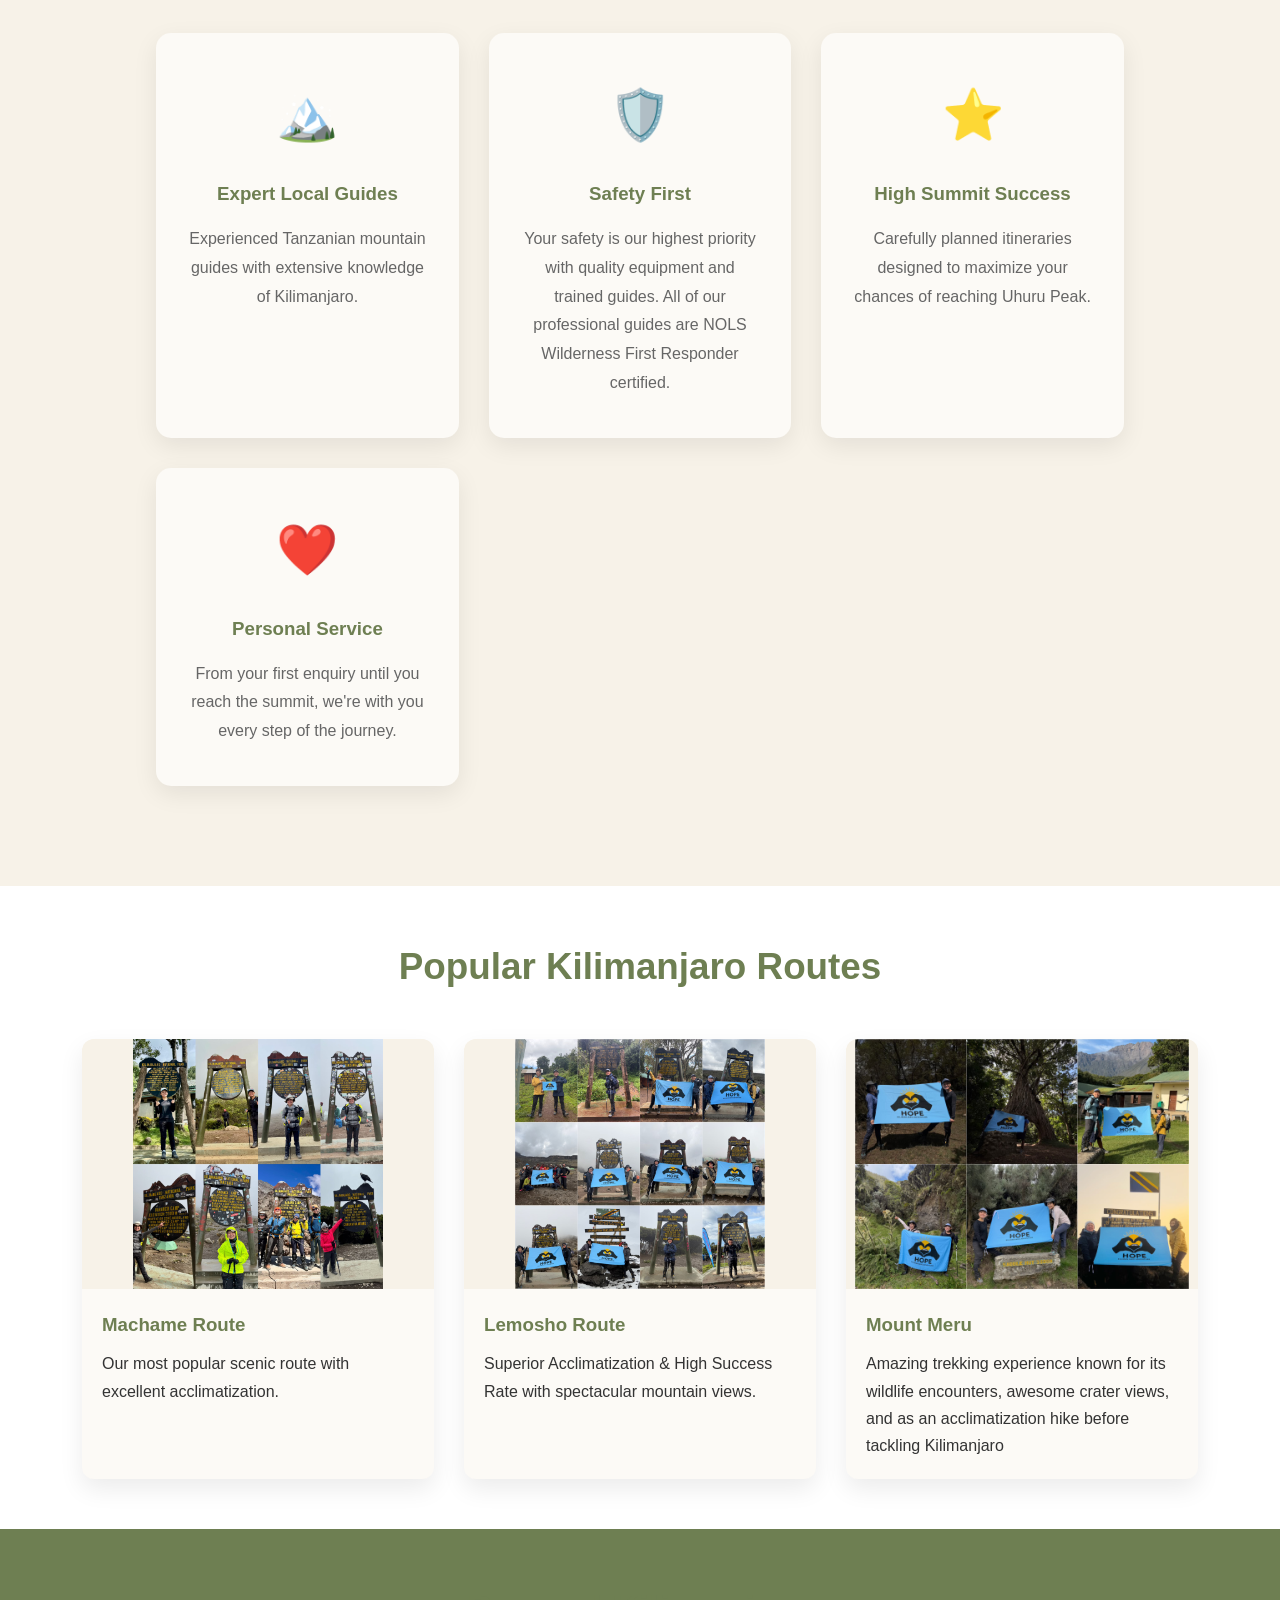
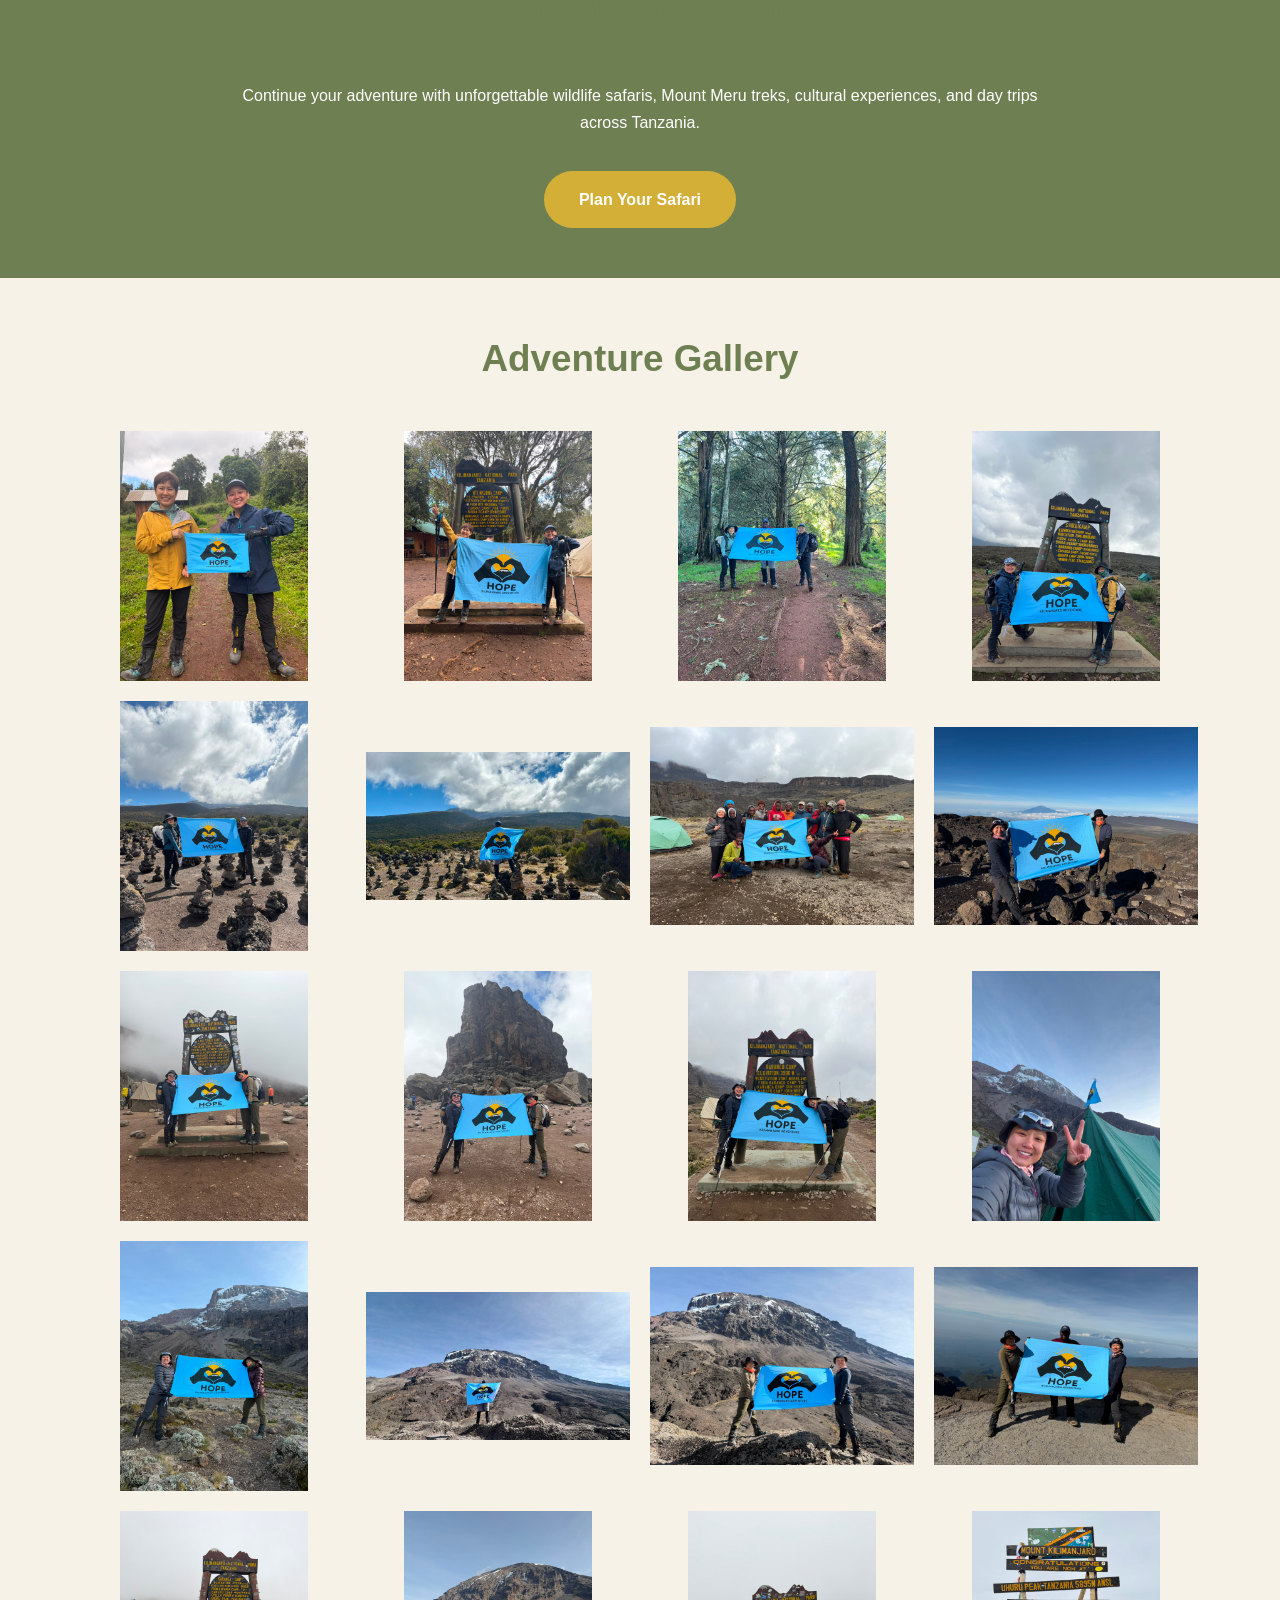
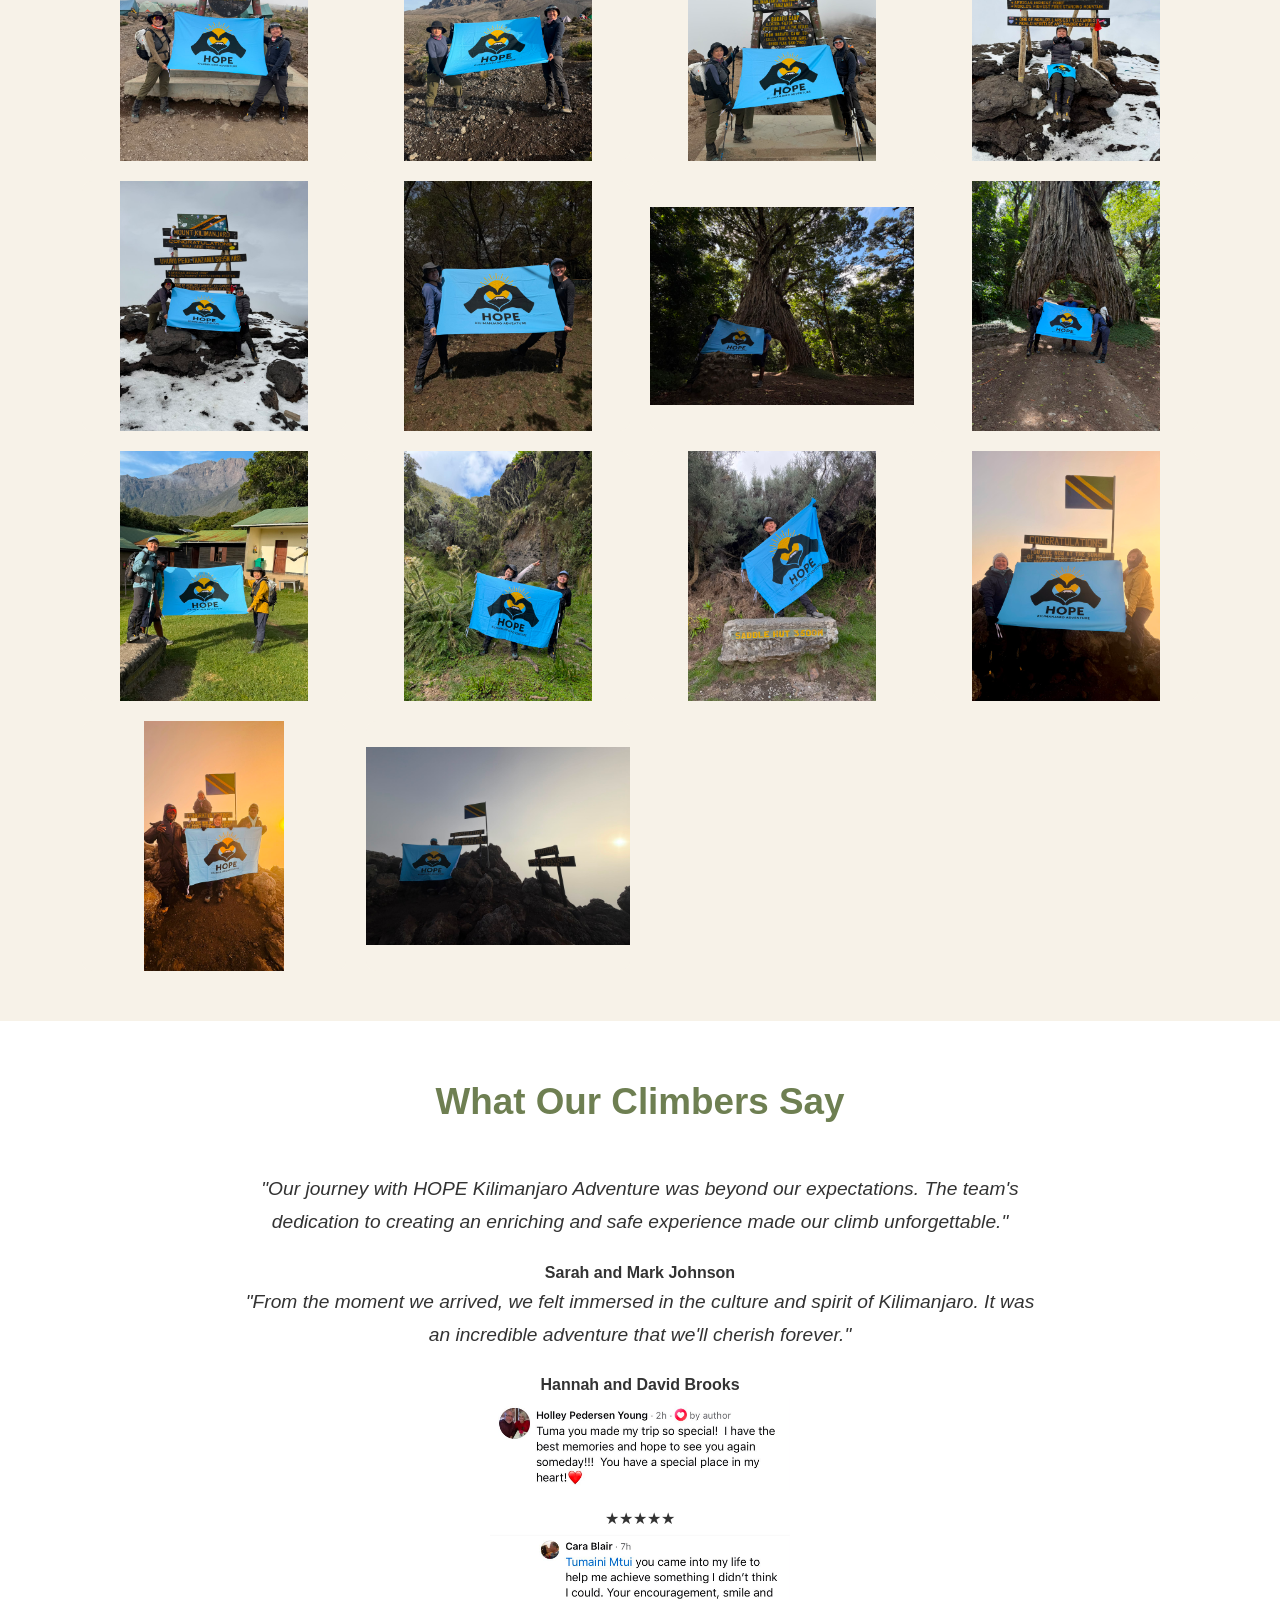
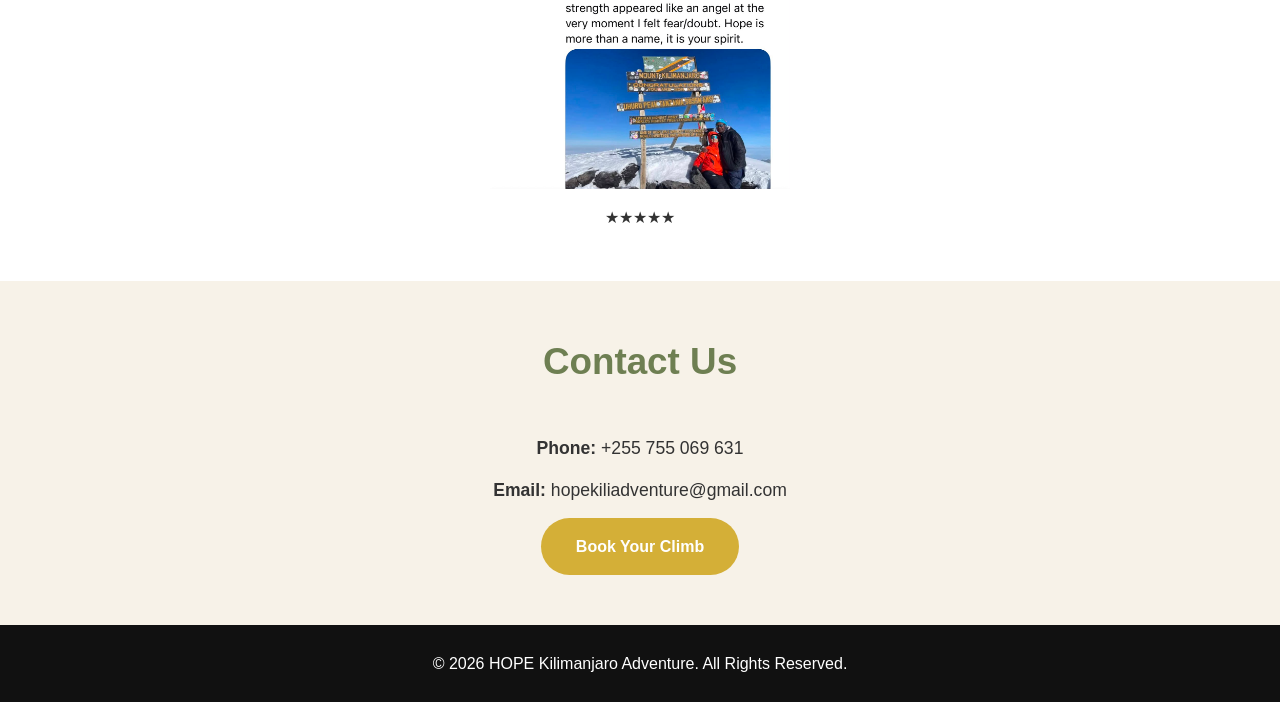
==== commit 0a5bd9a7: "Update index.html" ====
--- a/index.html
+++ b/index.html
@@ -344,7 +344,6 @@
 
        <div>★★★★★</div>
 
-    <h4>Holly</h4>
 </div>
 </section>
 
--- a/css/style.css
+++ b/css/style.css
@@ -313,11 +313,14 @@
 }
 
 .testimonial-photo {
-    width: 80px;
-    height: 80px;
-    border-radius: 50%;
-    object-fit: cover;
-}
+    width: 100%;
+    max-width: 300px;
+    height: auto;
+    object-fit: contain;
+    display: block;
+    margin: 0 auto 15px;
+}
+
 
 /* ================= CONTACT ================= */
 
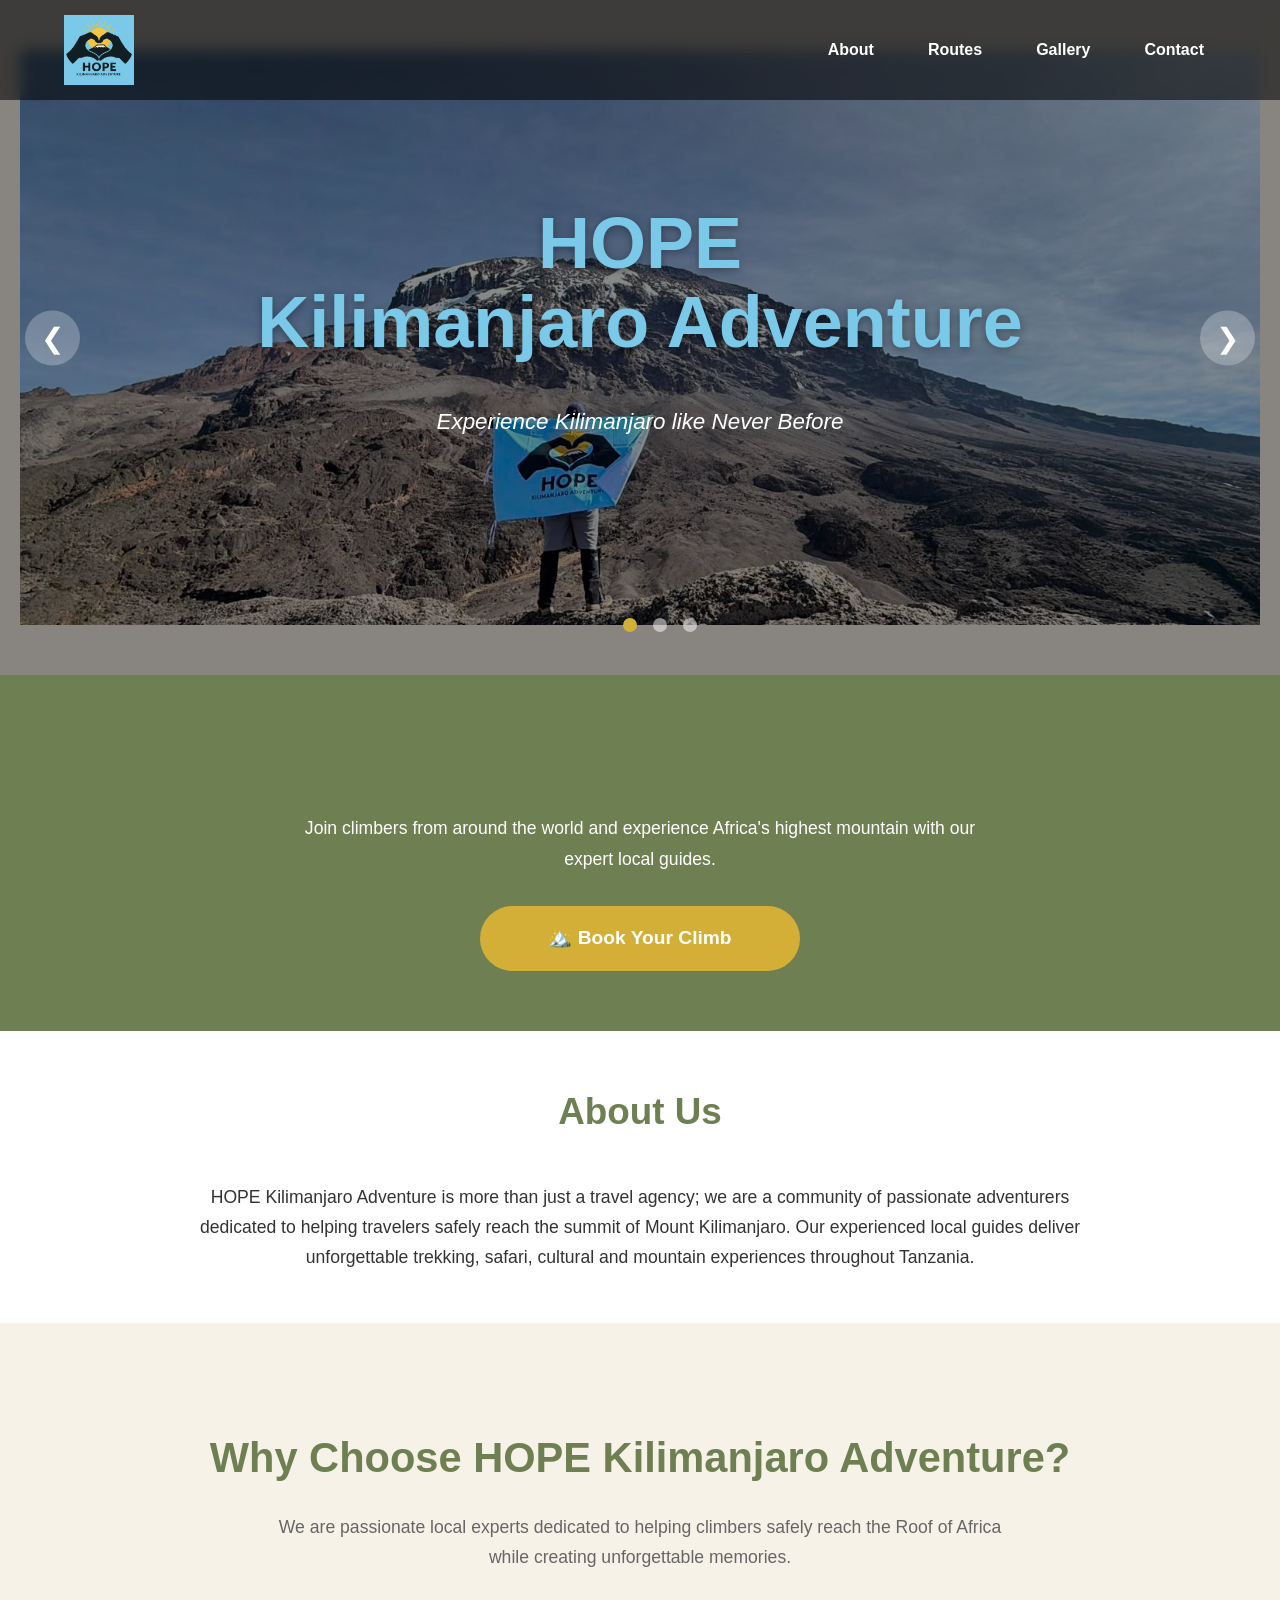
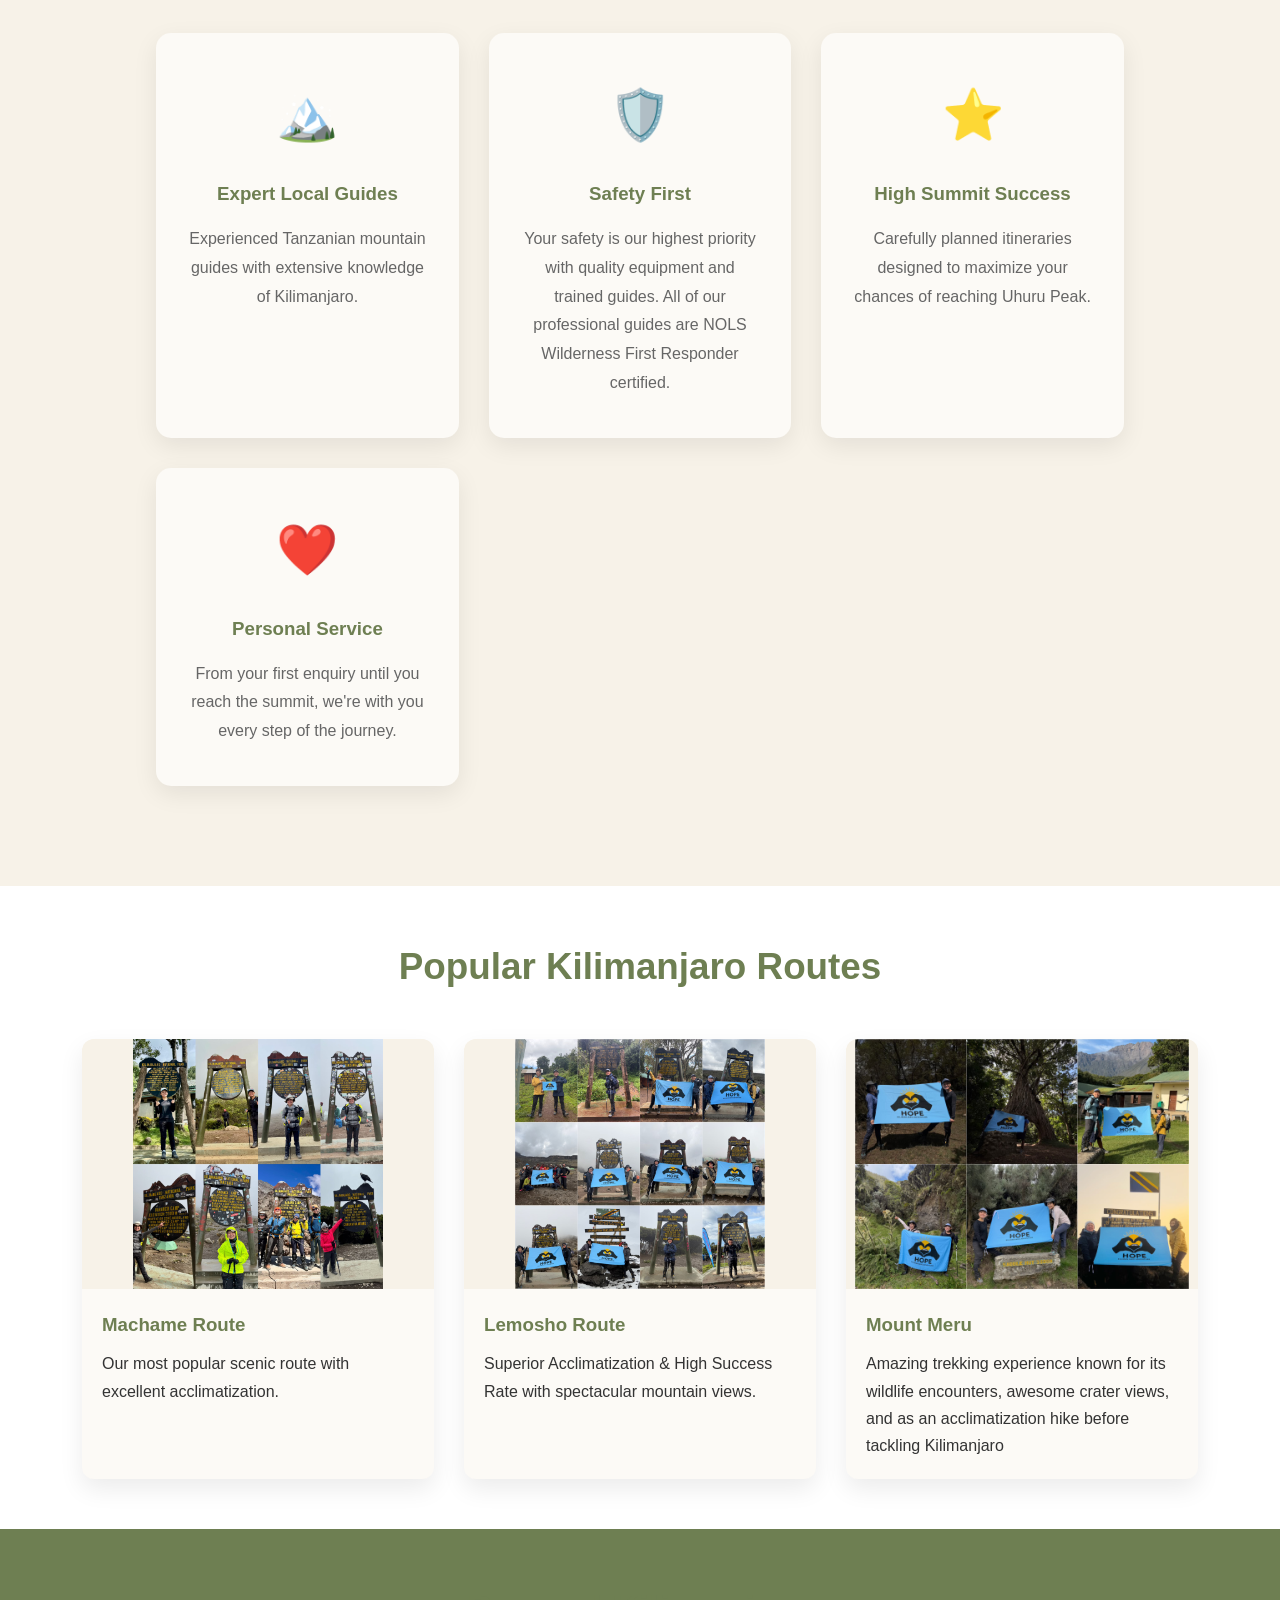
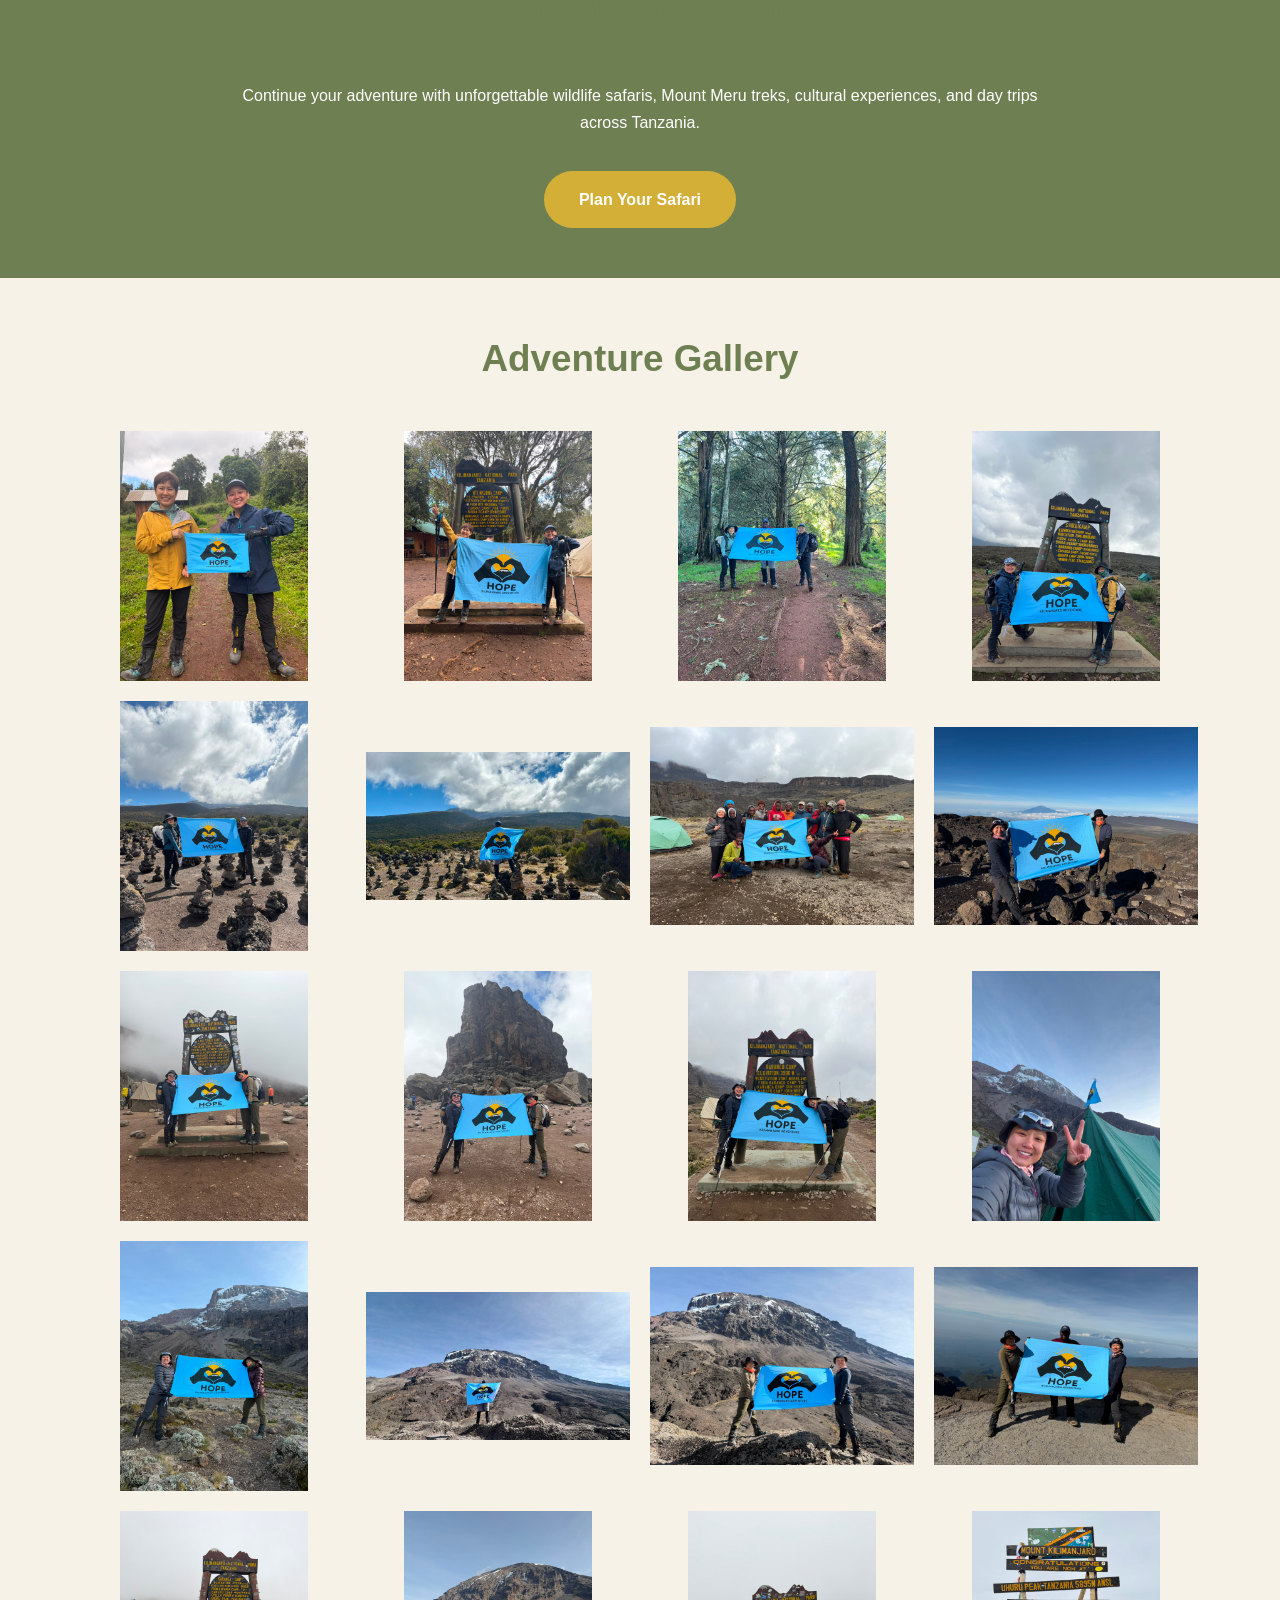
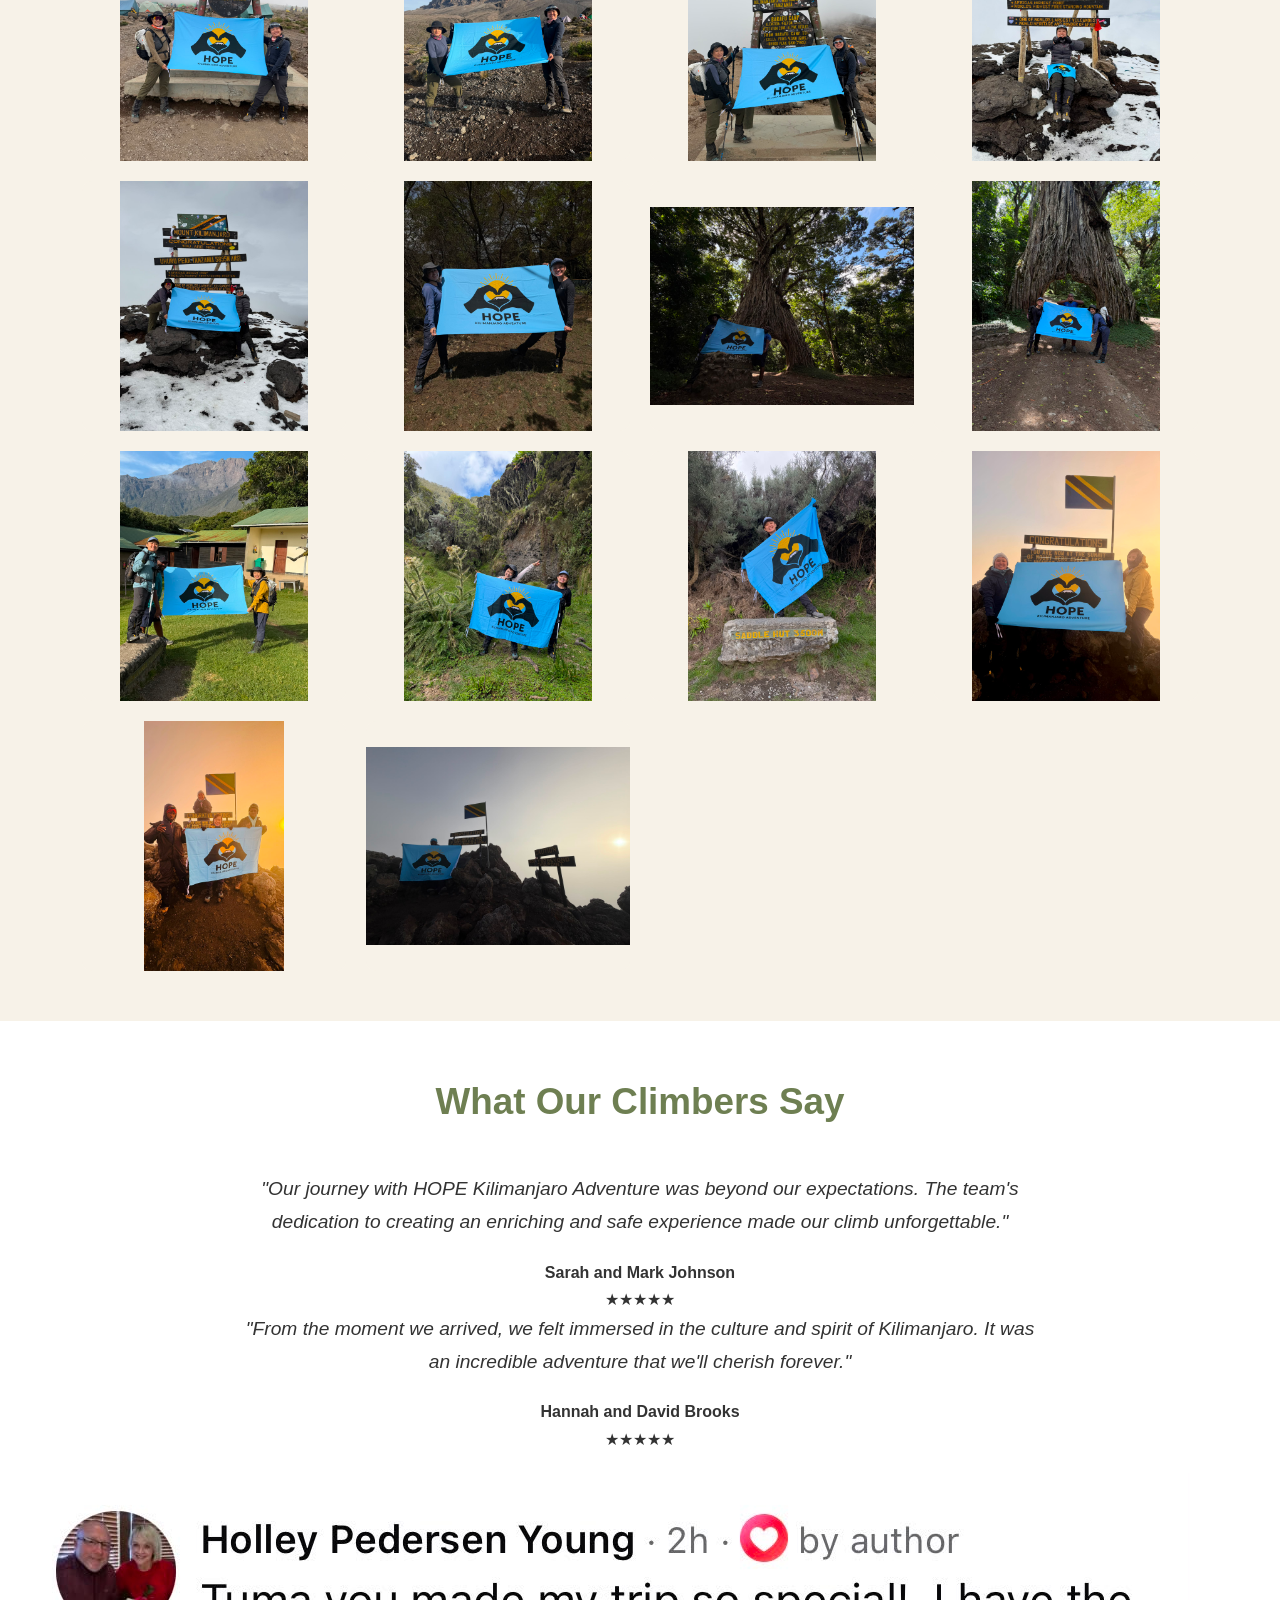
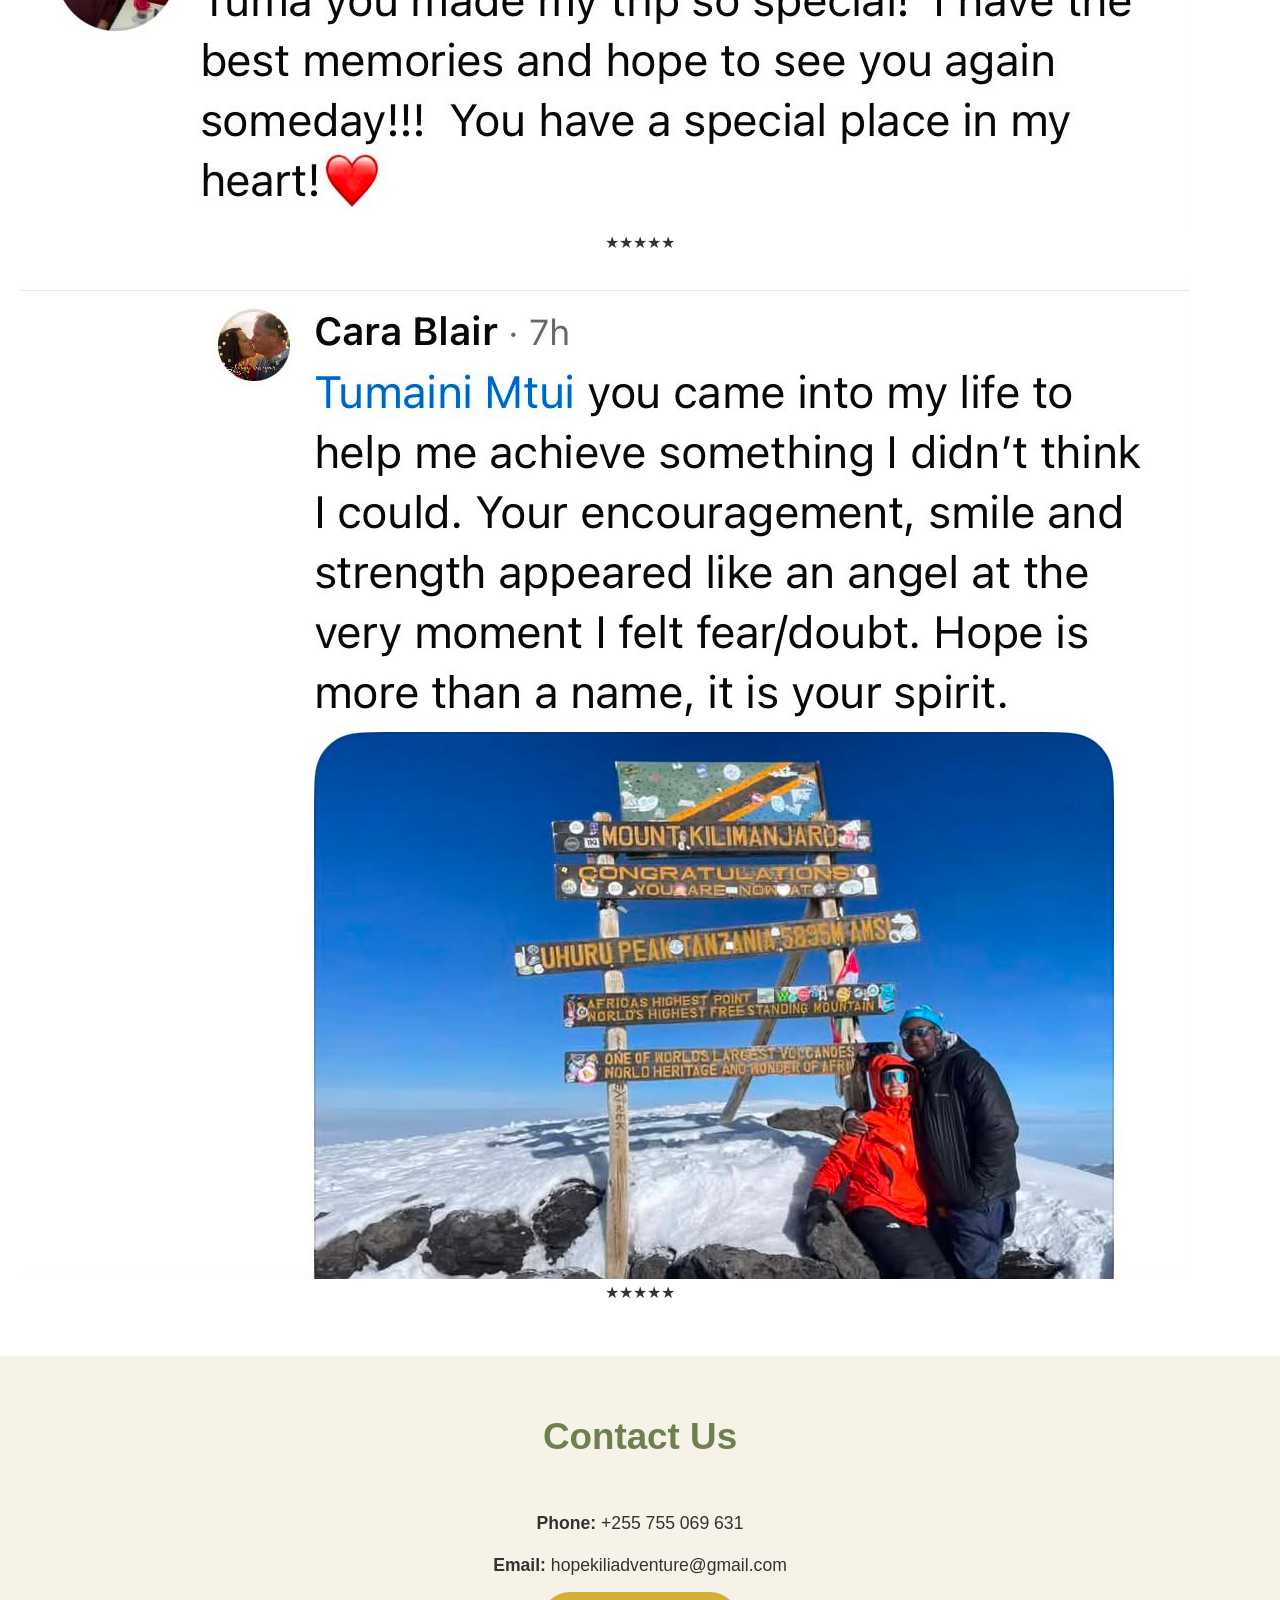
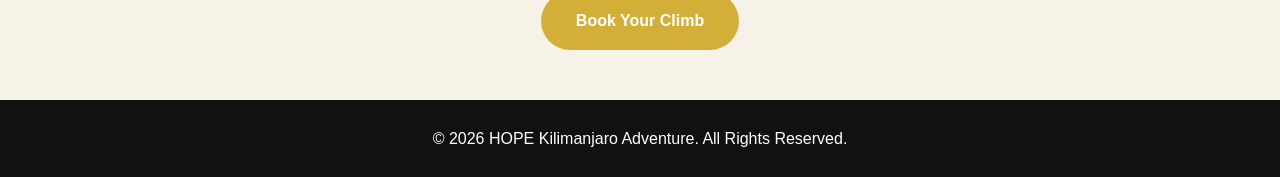
==== commit 817df601: "Update index.html" ====
--- a/index.html
+++ b/index.html
@@ -324,6 +324,10 @@
        </blockquote>
 
         <p><strong>Sarah and Mark Johnson</strong></p>
+        
+       <div>★★★★★</div>
+
+        
  <blockquote>
             "From the moment we arrived, we felt immersed in the culture and spirit of Kilimanjaro. It was an incredible adventure that we'll cherish forever."
 
@@ -331,13 +335,22 @@
 
         <p><strong>Hannah and David Brooks</strong></p>
 
+       <div>★★★★★</div>
         
     </div>
-
+    
+<blockquote>
+            
+       </blockquote>
+    
     <img src="images/client_holly.jpeg" alt="Client" class="testimonial-photo">
 
 
        <div>★★★★★</div>
+
+    <blockquote>
+         
+       </blockquote>
     
     <img src="images/client_clara.jpeg" alt="Client" class="testimonial-photo">
 
--- a/css/style.css
+++ b/css/style.css
@@ -312,15 +312,20 @@
     font-style:italic;
 }
 
-.testimonial-photo {
-    width: 100%;
-    max-width: 300px;
-    height: auto;
-    object-fit: contain;
-    display: block;
-    margin: 0 auto 15px;
-}
-
+
+
+@media (max-width: 768px) {
+    .testimonial img,
+    .testimonial-photo {
+        display: block !important;
+        width: 90% !important;
+        max-width: 500px !important;
+        height: auto !important;
+        margin: 20px auto !important;
+        object-fit: contain !important;
+    }
+
+}
 
 /* ================= CONTACT ================= */
 
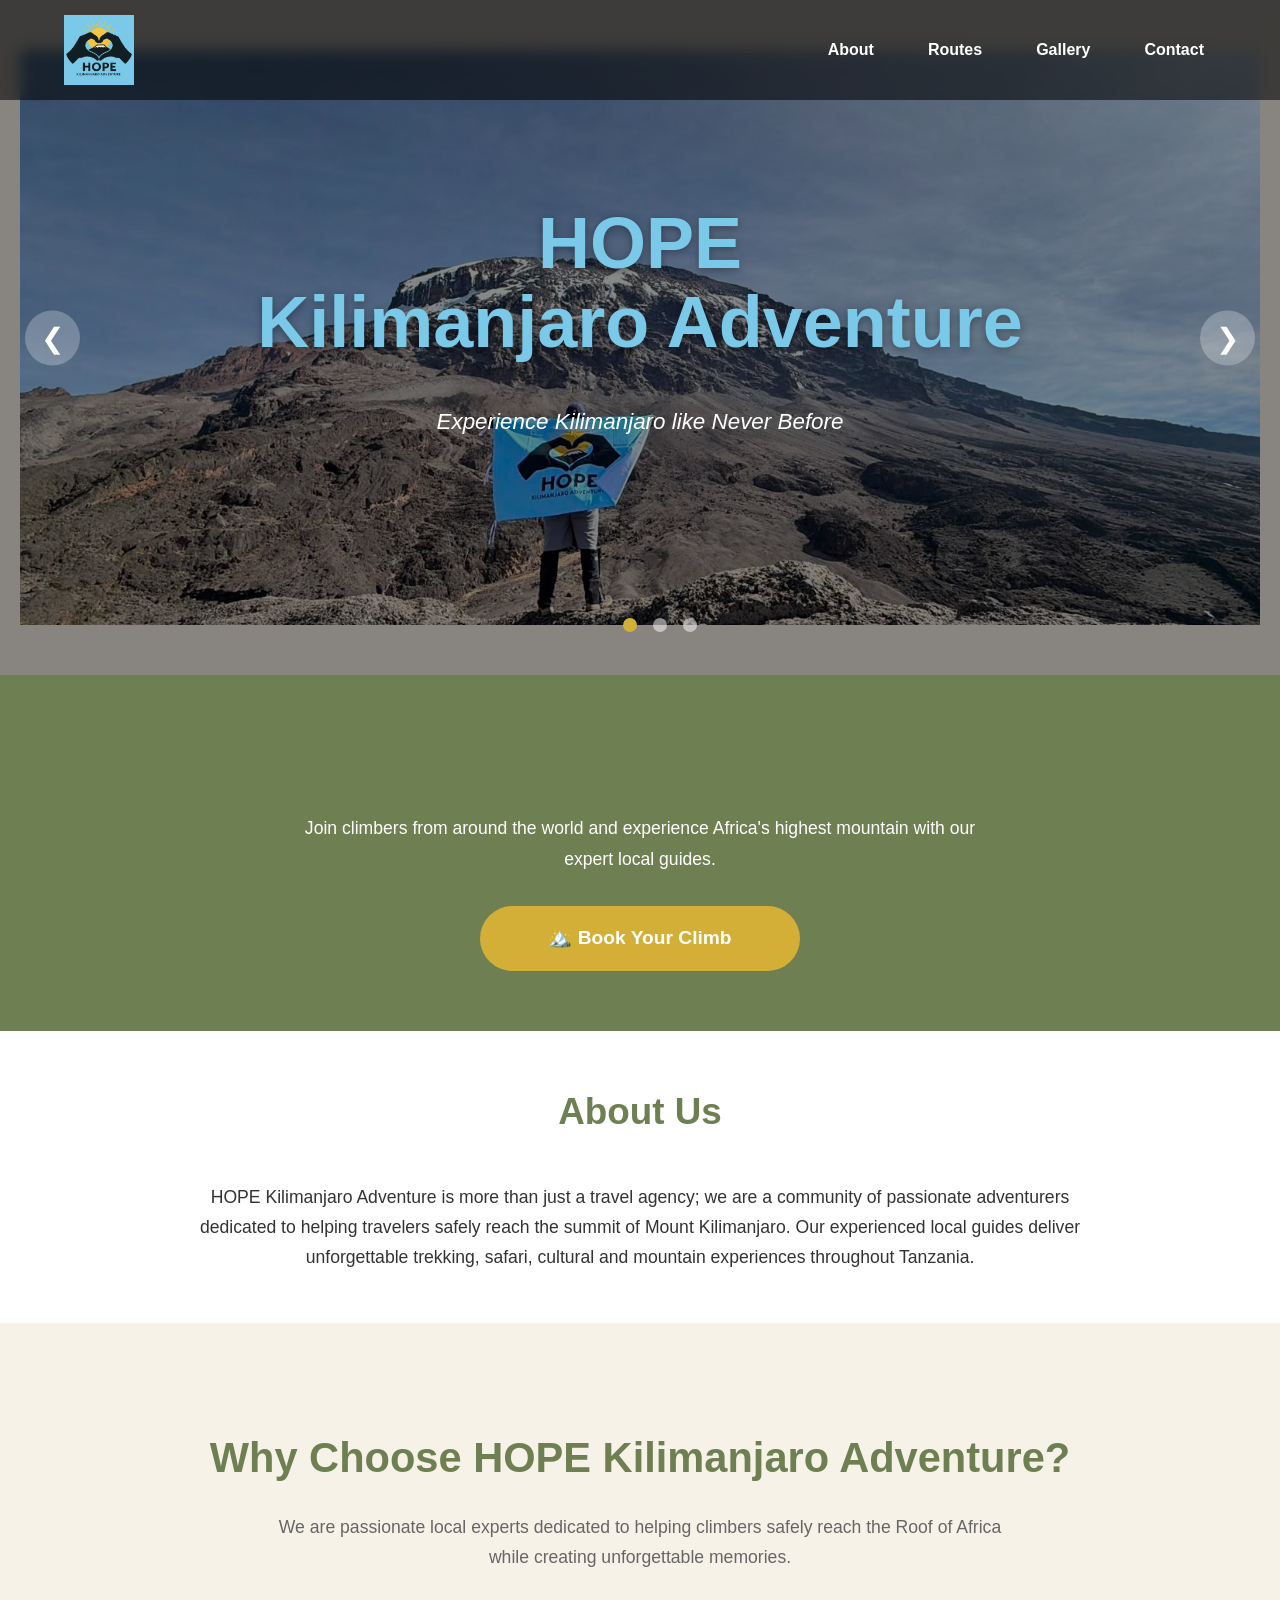
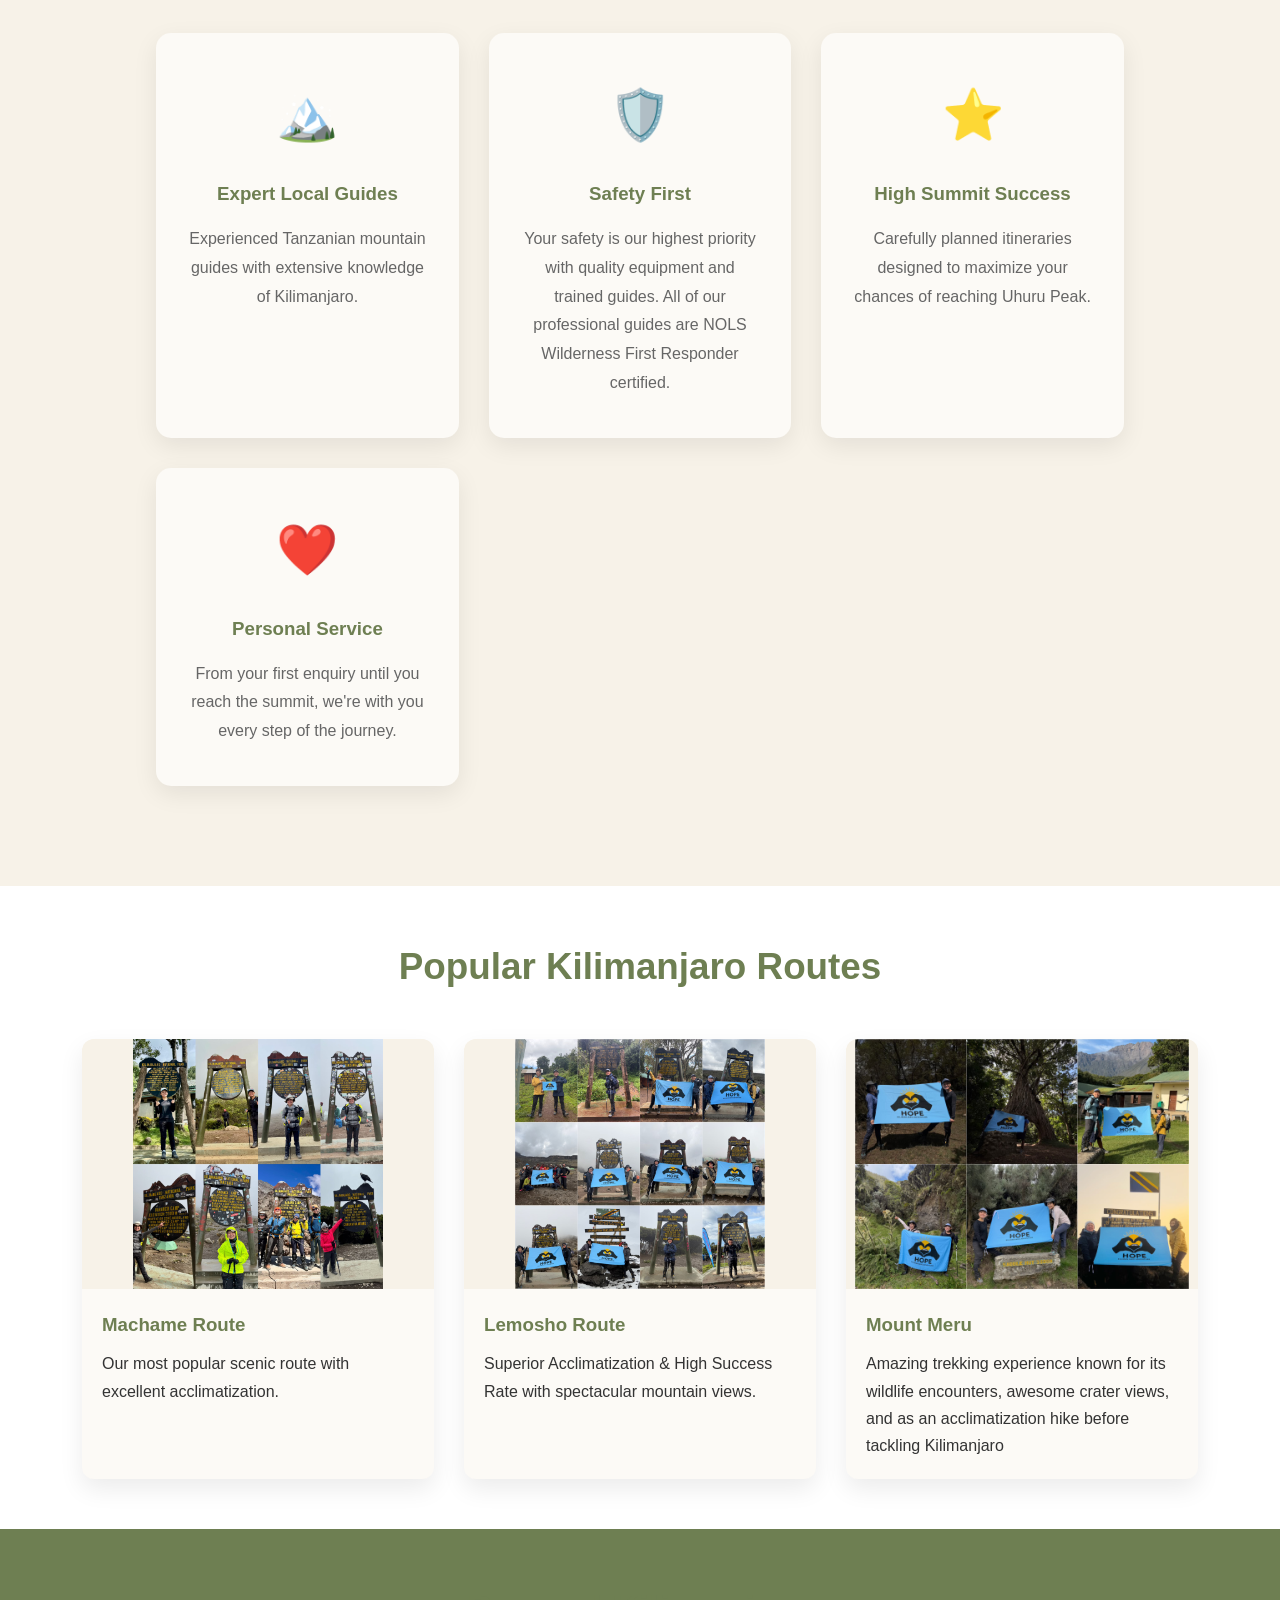
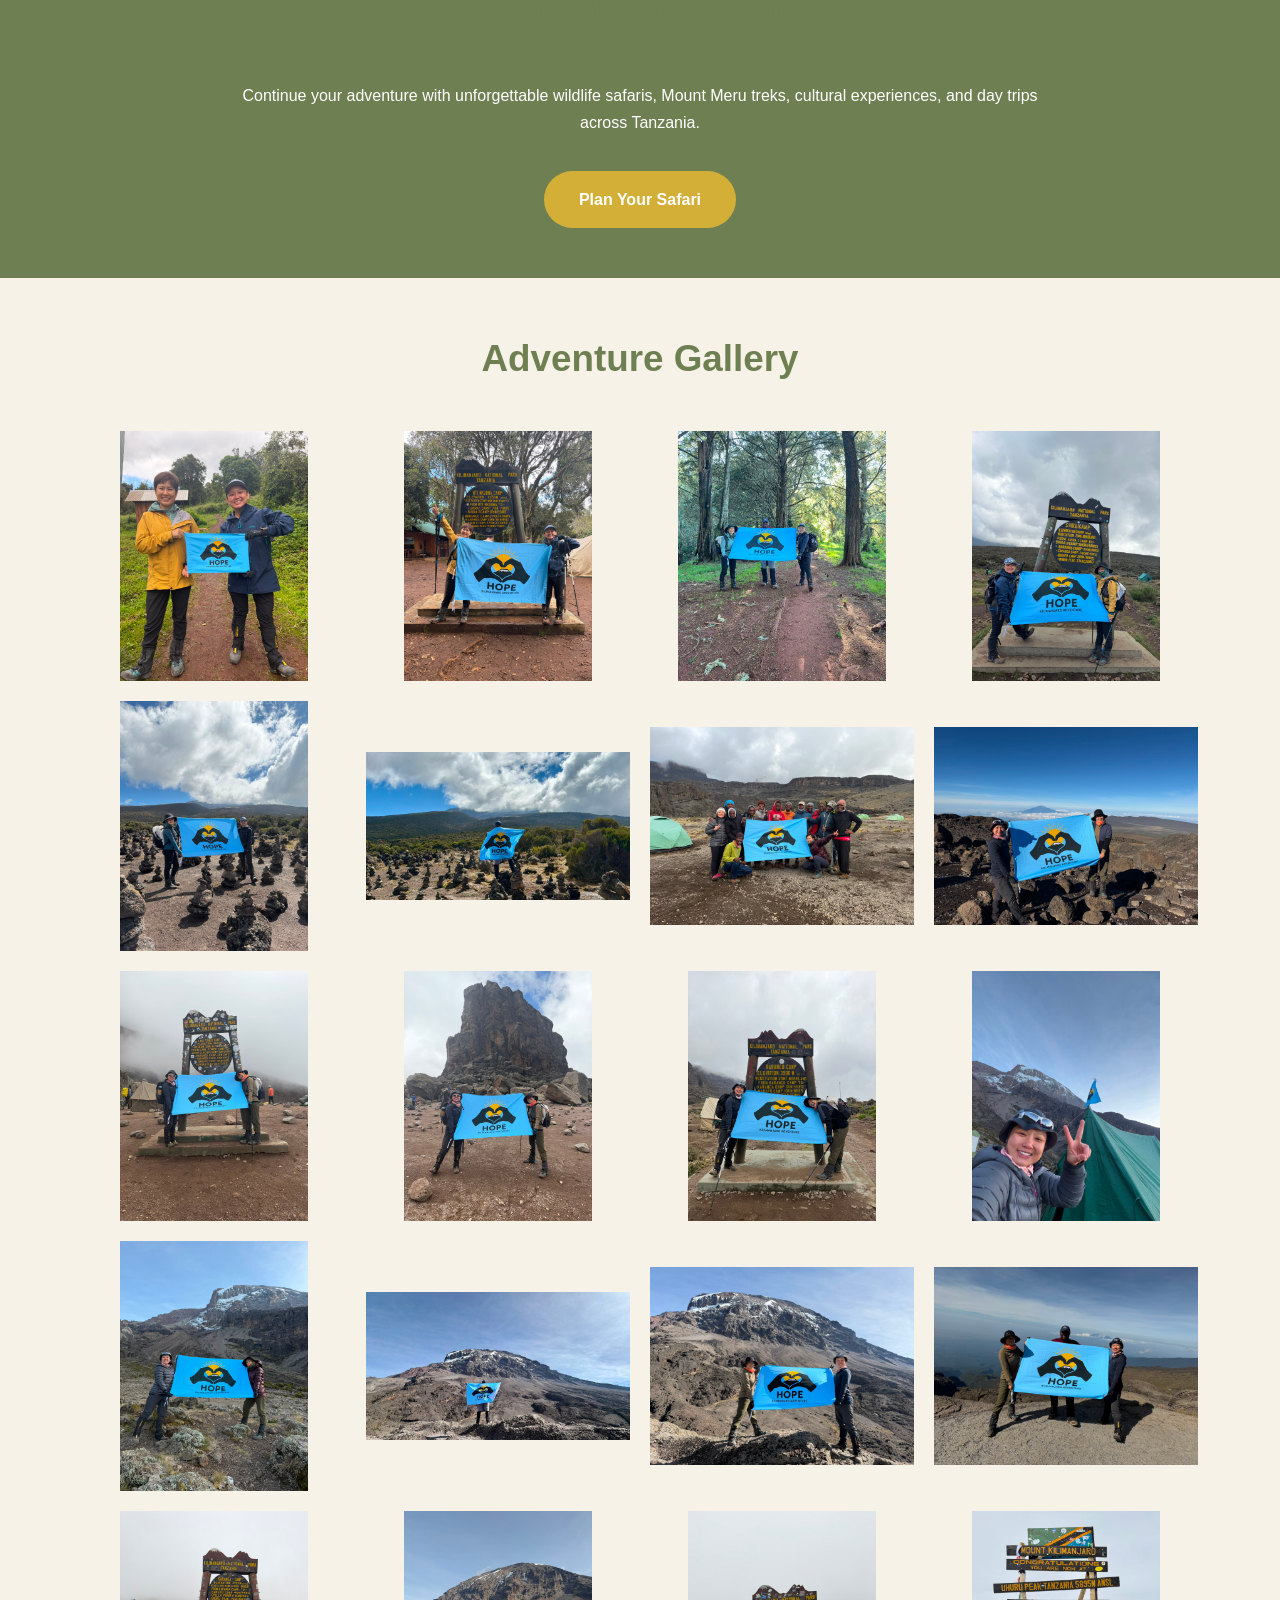
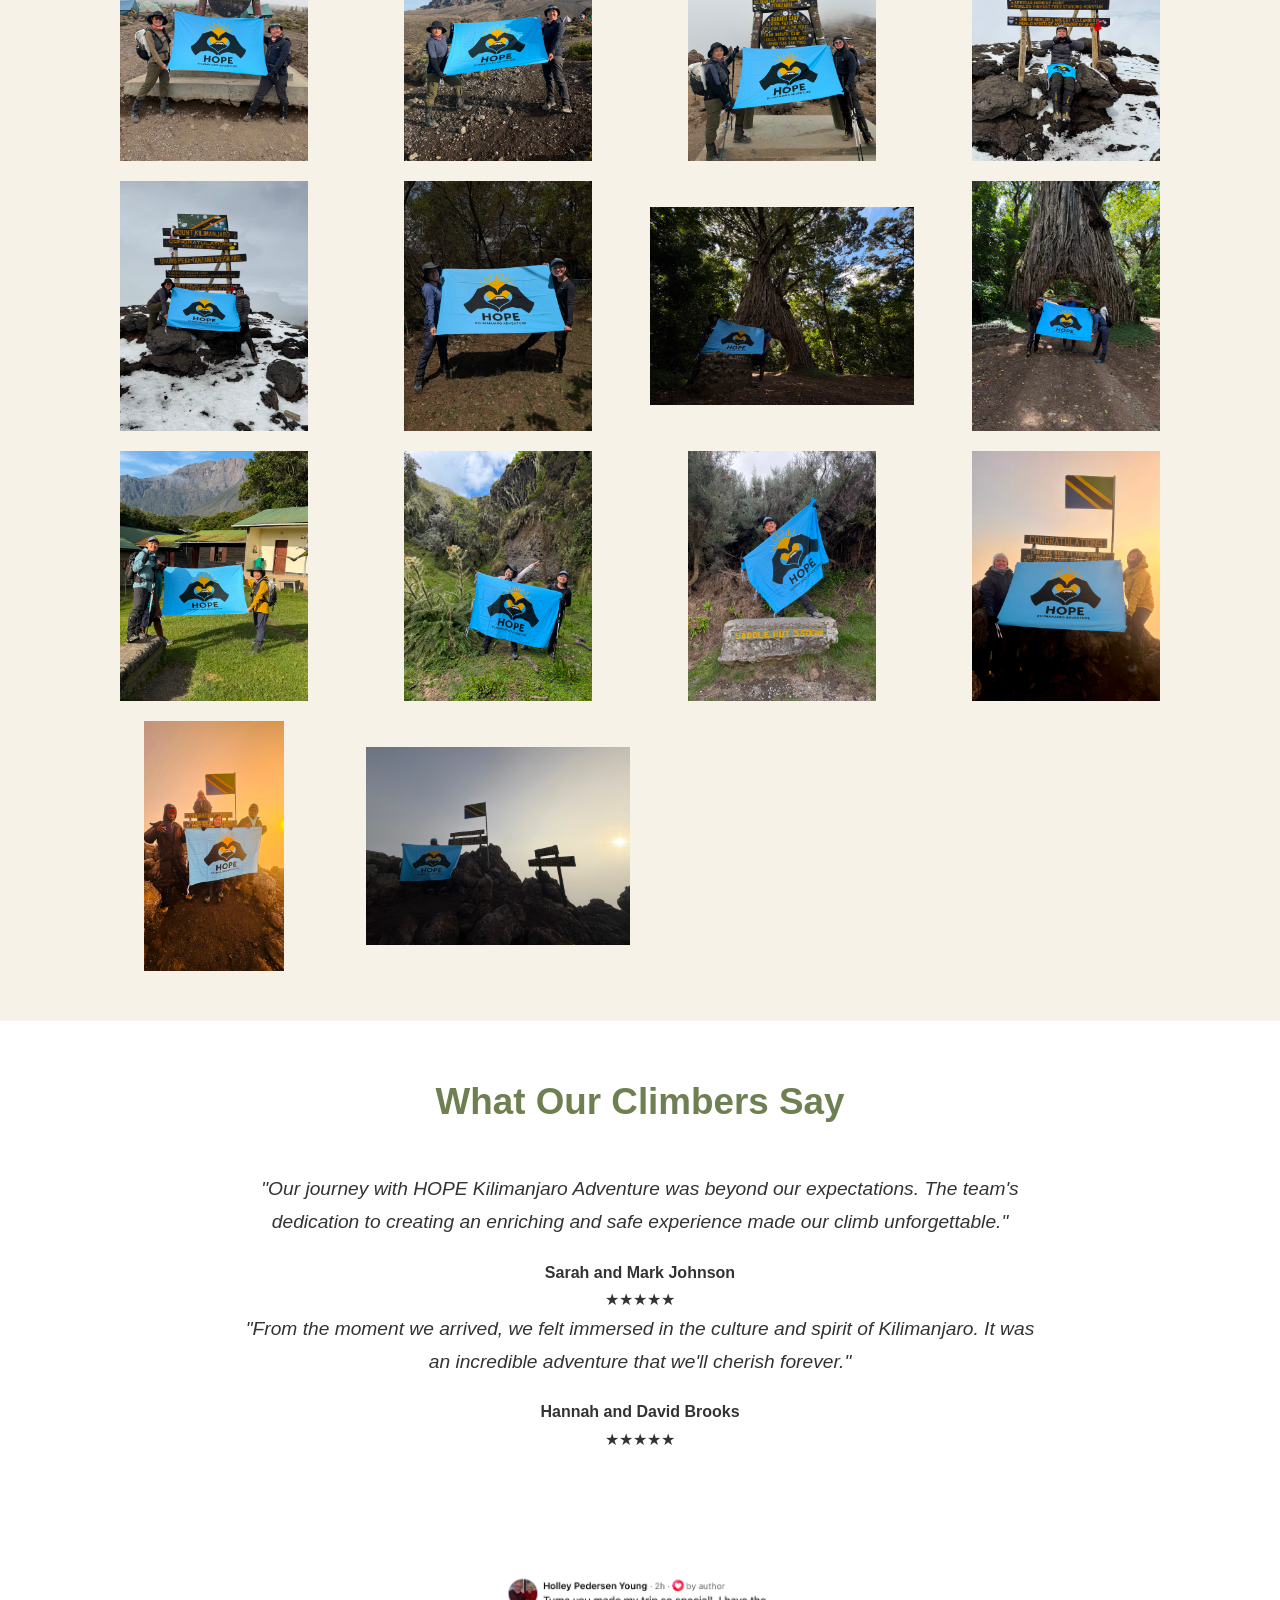
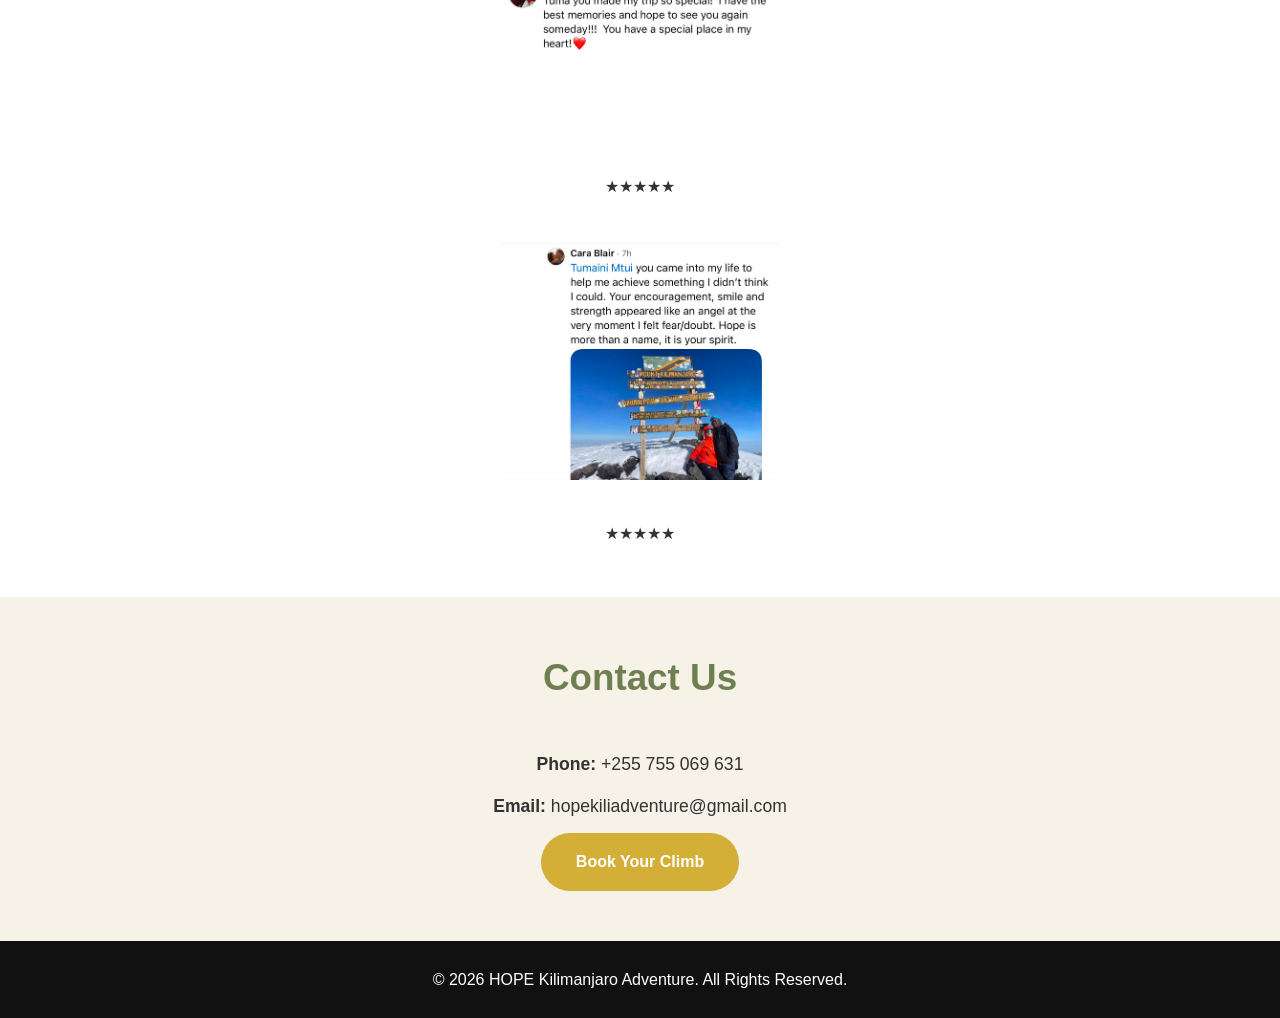
==== commit 1cab0811: "Update index.html" ====
--- a/index.html
+++ b/index.html
@@ -6,7 +6,7 @@
     <title>HOPE Kilimanjaro Adventure | Climb the Roof of Africa</title>
 
     <meta name="description" content="Experience unforgettable Kilimanjaro climbing adventures with HOPE Kilimanjaro Adventure. Local guides, safe expeditions, wildlife safaris, Mount Meru treks and cultural tours. You will. You can. You do it.">
-<meta name="viewport" content="width=device-width, initial-scale=1.0">
+
     <link rel="stylesheet" href="css/style.css">
 </head>
 
--- a/css/style.css
+++ b/css/style.css
@@ -313,19 +313,18 @@
 }
 
 
-
-@media (max-width: 768px) {
-    .testimonial img,
+@media (min-width: 768px) {
     .testimonial-photo {
         display: block !important;
-        width: 90% !important;
-        max-width: 500px !important;
-        height: auto !important;
+        width: 280px !important;
+        height: 280px !important;
+        max-width: 280px !important;
         margin: 20px auto !important;
         object-fit: contain !important;
     }
-
-}
+}
+
+   
 
 /* ================= CONTACT ================= */
 
